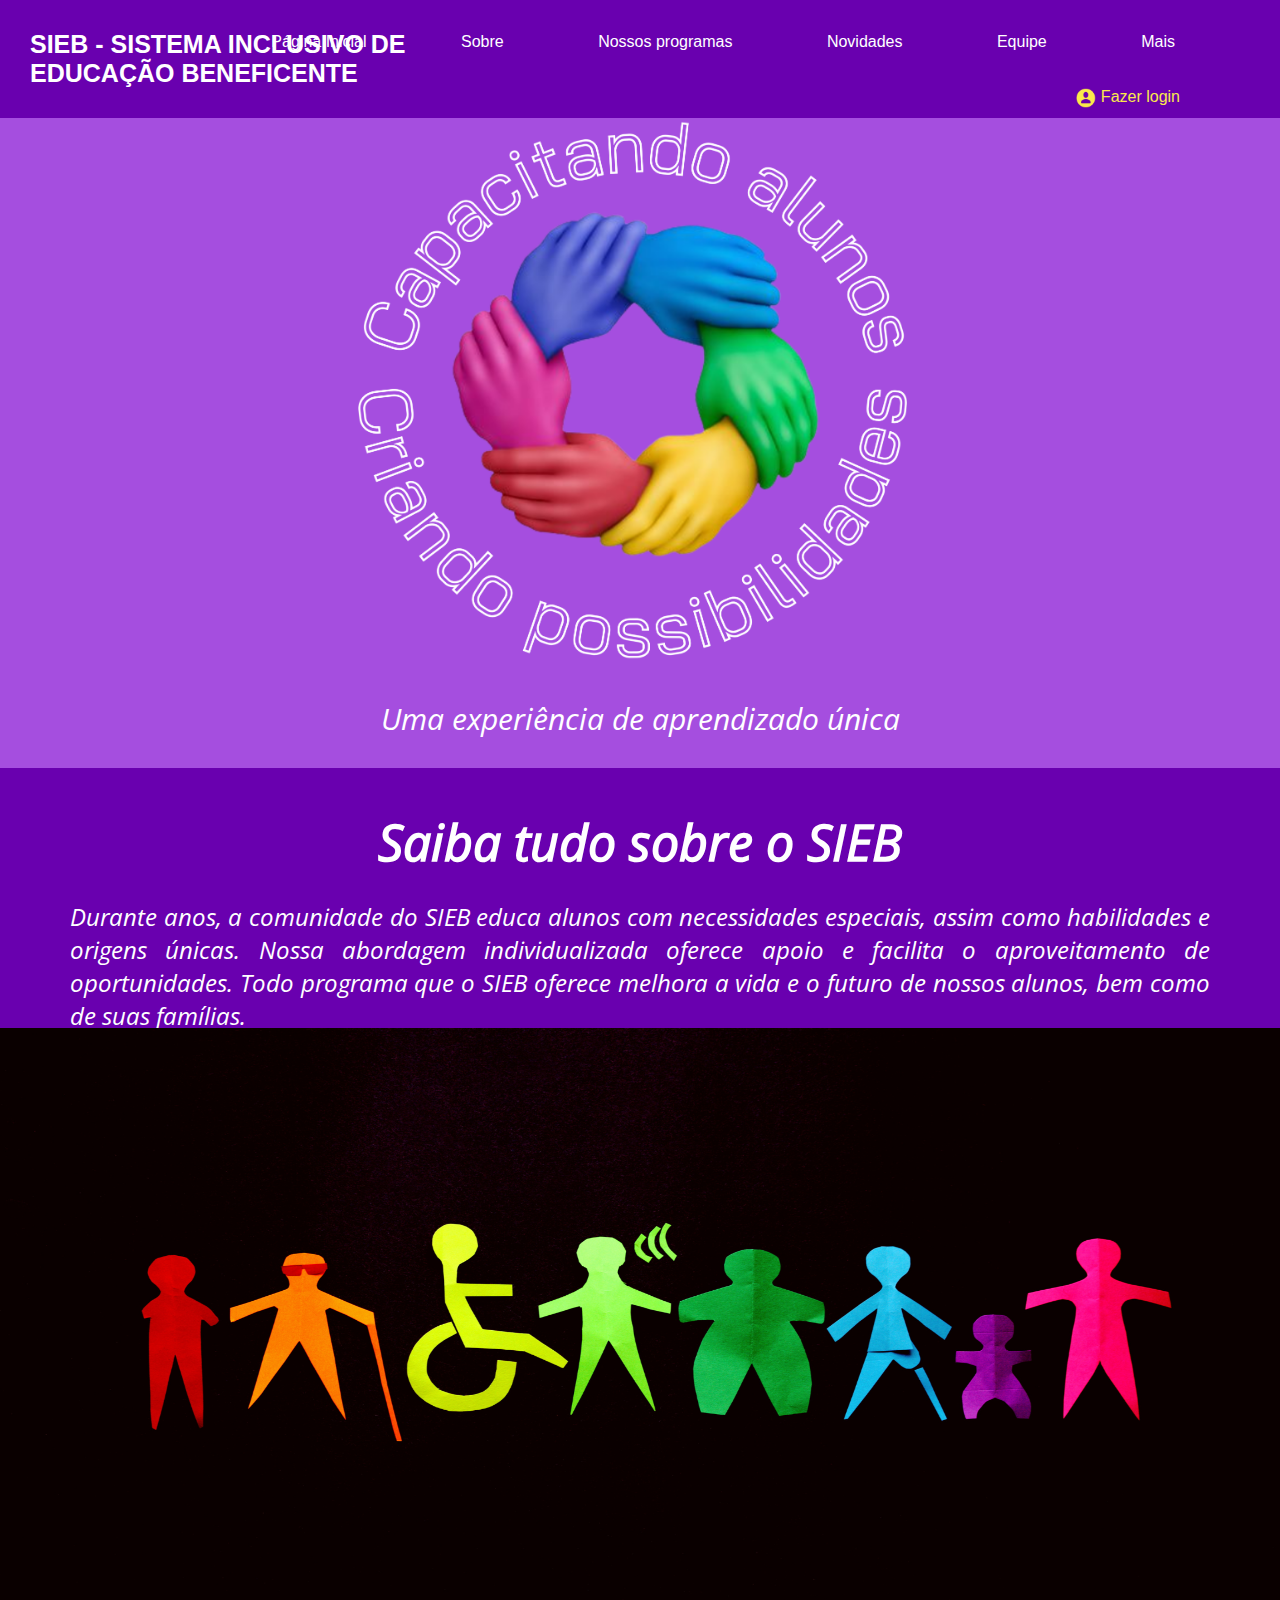
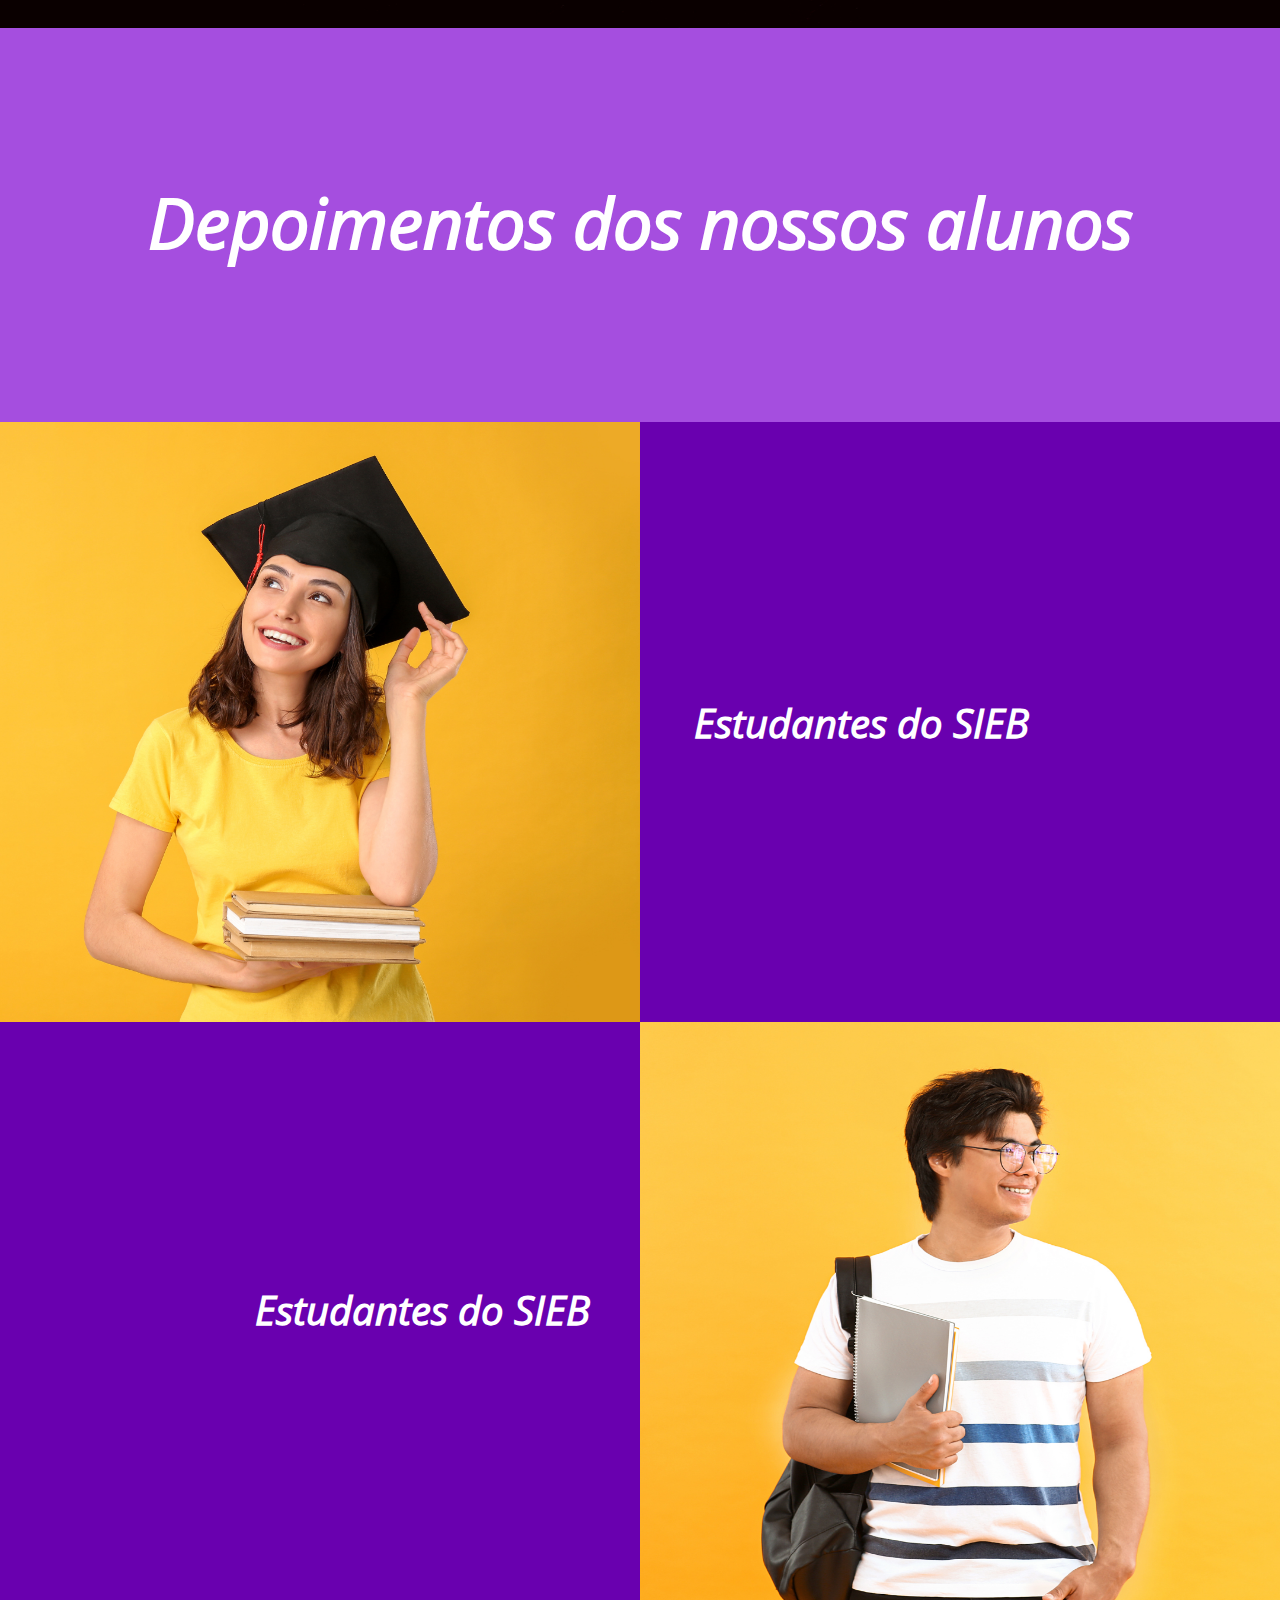
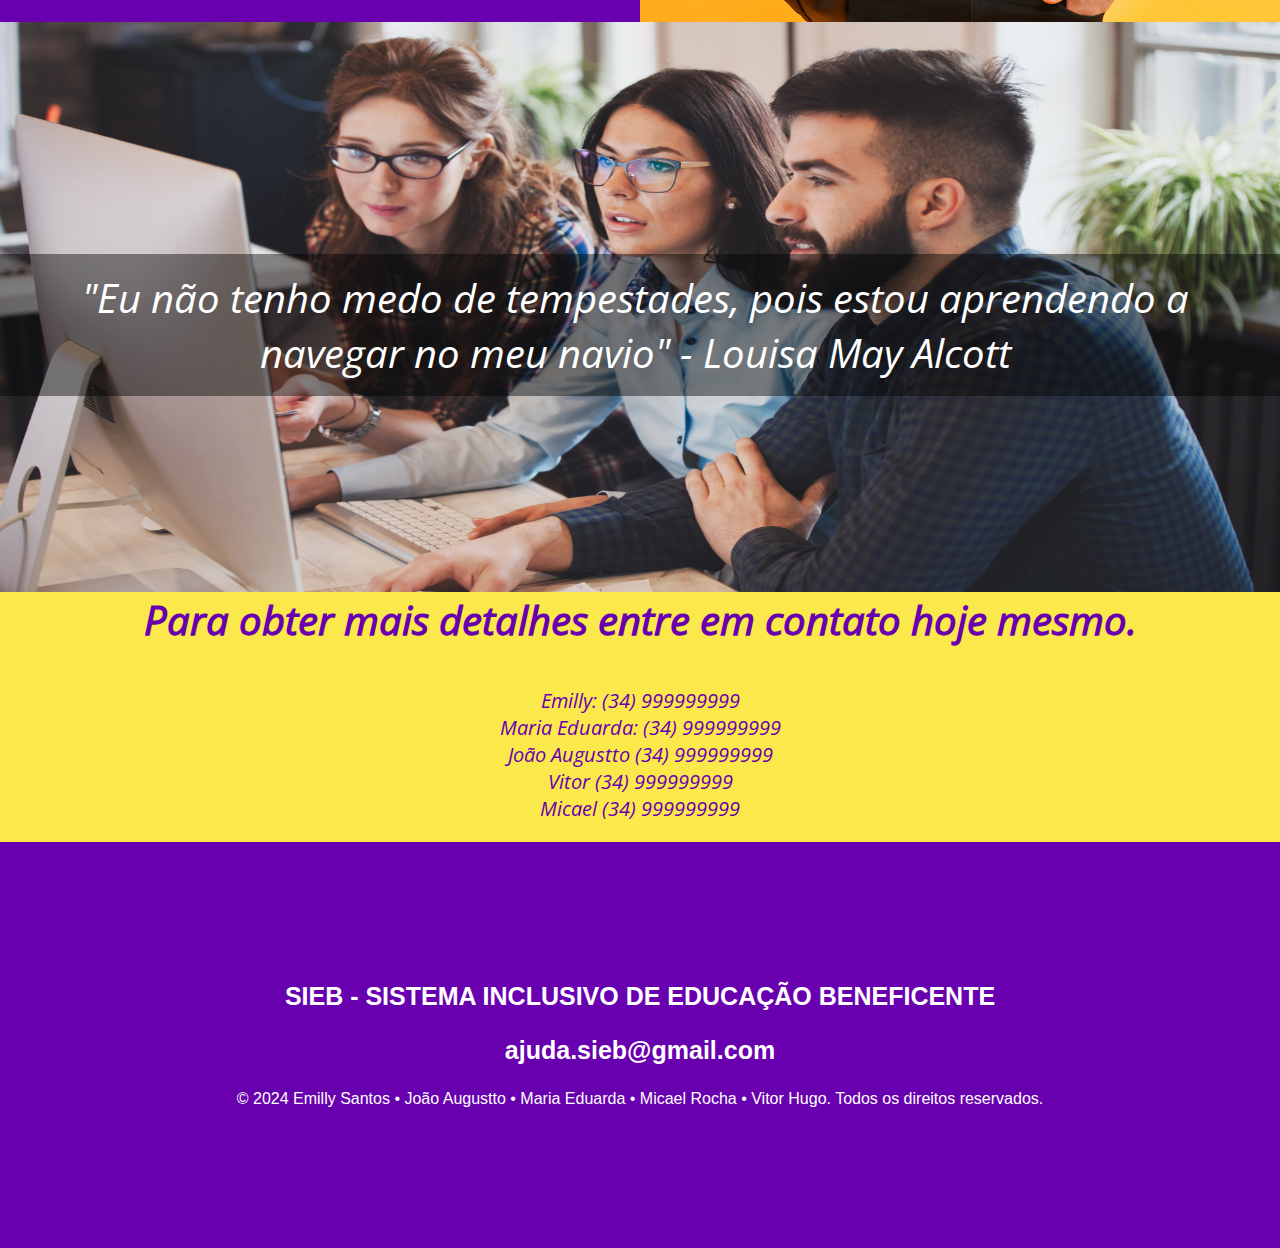
==== index.html @ 13b6a167 "Add files via upload" ====
<!DOCTYPE html>
<html lang="pt-BR">

<head>
    <meta charset="UTF-8">
    <link rel="stylesheet" href="style.css">
    <script defer src="functions.js"></script>
    <title>SIEB</title>
</head>

<body>

    <header>
        <h1>SIEB - SISTEMA INCLUSIVO DE<br>EDUCAÇÃO BENEFICENTE</h1>
        <nav>
            <ul>
                <li><a href="index.html">Página Inicial</a></li>
                <li><a href="sobre.html">Sobre</a></li>
                <li><a href="nossos_programas.html">Nossos programas</a></li>
                <li><a href="novidades.html">Novidades</a></li>
                <li><a href="equipe.html">Equipe</a></li>
                <li class="dropdown">
                    <a href="#" class="dropbtn">Mais</a>
                    <div class="dropdown-content">
                        <a href="#">Fórum</a>
                        <a href="membros.html">Membros</a>
                        <a href="contato.html">Contato</a>
                    </div>
                </li>
            </ul>

            <a href="#" id="login-link">
                <img src="imagens/Usuario.png" alt="Fazer login">
                Fazer login
            </a>
        </nav>
    </header>

    <div id="modal" class="modal" onclick="fecharModal(event)">
        <div class="modal-content">
            <h2 id="titulo_fazer_login">Fazer login</h2>
            <span class="close" onclick="fecharModal(event)">&times;</span> <!-- Botão de fechar -->
            <div id="input_login">
                <input type="text" id="username" placeholder="Usuário">
                <input type="password" id="password" placeholder="Senha">
            </div>
            <button id="botao_entrar" onclick="fazerLogin()">Entrar</button>
        </div>
    </div>


    <div id="faixa_inicial">
        <a><img id="capa_inicial" src="imagens/capacitando.png" alt="Capacitando"></a>
        <p id="capa_texto">Uma experiência de aprendizado única</p>
    </div>

    <div id="faixa_inicial2">
        <h1 id="titulo_inicial">Saiba tudo sobre o SIEB</h1>
        <p id="inicial_texto">Durante anos, a comunidade do SIEB educa alunos com necessidades especiais, assim como
            habilidades e origens únicas. Nossa abordagem individualizada oferece apoio e facilita o aproveitamento de
            oportunidades. Todo programa que o SIEB oferece melhora a vida e o futuro de nossos alunos, bem como de suas
            famílias.</p>
    </div>

    <div id="carousel_inicial">
        <div class="slide_inicial">
            <img src="imagens/carrosel1.png" alt="Imagem 1">
        </div>
        <div class="slide_inicial">
            <img src="imagens/carrosel2.png" alt="Imagem 2">
        </div>
        <div class="slide_inicial">
            <img src="imagens/carrosel3.png" alt="Imagem 3">
        </div>
    </div>

    <div id="faixa_inicial3">
        <p id="depoimentos_inicial">Depoimentos dos nossos alunos</p>
    </div>

    <div class="container2">
        <img id="teste1_inicial" src="imagens/teste1.png" alt="Teste1">
        <p id="subteste1_inicial"> Estudantes do SIEB</p>
        <img id="teste2_inicial" src="imagens/teste2.png" alt="Teste2">
        <p id="subteste2_inicial"> Estudantes do SIEB</p>
    </div>

    <div class="container">
        <img class="image" src="imagens/frase_inicial.png" alt="Louisa May Alcott"> 
        <p class="text"> "Eu não tenho medo de tempestades, pois estou aprendendo a navegar no meu navio" - Louisa May Alcott</p> 
    </div>

    <div id="nossos_contatos_inicial">
        <p id="titulo_contatos_inicial">
            Para obter mais detalhes entre em contato hoje mesmo.
        </p>
        <p id="numeros_inicial"> Emilly: (34) 999999999 <br>
            Maria Eduarda: (34) 999999999 <br>
            João Augustto (34) 999999999 <br>
            Vitor (34) 999999999 <br>
            Micael (34) 999999999 <br>
        </p>
    </div>

    <h1 id="rodape_inicial">SIEB - SISTEMA INCLUSIVO DE EDUCAÇÃO BENEFICENTE<br>
        <p>ajuda.sieb@gmail.com</p>
    </h1>
    <p id="copyright_inicial">&copy; 2024 Emilly Santos &bull; João Augustto &bull; Maria Eduarda &bull; Micael Rocha
        &bull; Vitor Hugo. Todos os direitos reservados.</p>

</body>

</html>
---- style.css ----
/* Geral */

/* Define a fonte 'Open Sans' e seu caminho de arquivo */
@font-face {
    font-family: 'Open Sans';
    src: url('fontes/OpenSans-Italic-VariableFont_wdth,wght.ttf') format('truetype');
    /* Ajuste o formato para 'truetype' e o caminho conforme necessário */
    font-weight: normal;
    font-style: normal;
}

/* Estilo para o pop-up fazer login */
.modal {
    display: none;
    /* Inicialmente invisível */
    position: fixed;
    /* Fixa na tela */
    z-index: 1;
    /* Empilha na frente de outros elementos */
    left: 0;
    top: 0;
    width: 100%;
    /* Cobrindo toda a largura da tela */
    height: 100%;
    /* Cobrindo toda a altura da tela */
    overflow: auto;
    /* Adiciona rolagem se o conteúdo exceder o tamanho da janela */
    background-color: rgba(0, 0, 0, 0.4);
    /* Fundo semitransparente */
}

/* Estilo para o conteúdo do pop-up fazer login */
.modal-content {
    background-color: rgb(105, 0, 175);
    /* Cor de fundo */
    margin: 15% auto;
    /* Margem centralizada verticalmente e 15% do topo */
    height: 200px;
    /* Altura fixa */
    border: 2px solid #FBE94B;
    /* Borda */
    width: 500px;
    /* Largura fixa */
    border-radius: 8px;
    /* Cantos arredondados */
    position: relative;
    /* Posição relativa */
}

/* Estilo para o título dentro do pop-up fazer loign */
#titulo_fazer_login {
    text-align: center;
    /* Alinhamento central */
    font-family: 'Open Sans';
    /* Fonte 'Open Sans' */
    font-size: 30px;
    /* Tamanho da fonte */
    color: #FBE94B;
    /* Cor do texto */
}

/* Estilo para o contêiner dos campos de login */
#input_login {
    display: flex;
    /* Modelo flexível */
    justify-content: center;
    /* Centraliza horizontalmente */
    align-items: center;
    /* Centraliza verticalmente */
}

/* Estilo para os campos de entrada dentro do contêiner de login */
#input_login input {
    margin: 0 10px;
    /* Espaço entre os inputs */
    padding: 10px;
    /* Preenchimento interno */
    width: 200px;
    /* Largura dos inputs */
}

/* Estilo para o botão de login */
#botao_entrar {
    display: block;
    /* Bloco de nível */
    margin: 20px auto 0;
    /* Margem superior e inferior auto para centralizar */
    padding: 10px 20px;
    /* Preenchimento */
    color: rgb(105, 0, 175);
    /* Cor do texto */
    background-color: #FBE94B;
    /* Cor de fundo */
    border: none;
    /* Sem borda */
    border-radius: 5px;
    /* Cantos arredondados */
    cursor: pointer;
    /* Cursor ao passar */
    font-weight: bold;
    /* Peso da fonte */
    font-size: 15px;
    /* Tamanho da fonte */
}

/* Estilo comum para os campos de usuário e senha */
#username,
#password {
    border-radius: 5px;
    /* Cantos arredondados */
}

/* Estilo para o botão de fechar o pop-up fazer login */
.close {
    position: absolute;
    /* Posição absoluta */
    top: 10px;
    /* Distância do topo */
    right: 15px;
    /* Distância da direita */
    color: #fff;
    /* Cor do texto */
    font-size: 30px;
    /* Tamanho da fonte */
    cursor: pointer;
    /* Cursor ao passar */
}

/* Estilo geral para o corpo da página */
body {
    font-family: Arial, Helvetica, sans-serif;
    /* Fontes padrão */
    margin: 0;
    /* Margem zero */
    padding: 0;
    /* Preenchimento zero */
    background-color: rgb(105, 0, 175);
    /* Cor de fundo */
}

/* Estilo para o cabeçalho */
header {
    background-color: rgb(105, 0, 175);
    /* Cor de fundo */
    color: #fff;
    /* Cor do texto */
    padding: 30px;
    /* Preenchimento interno */
    text-align: left;
    /* Alinhamento do texto */
}

/* Estilo para o título de nível 1 */
h1 {
    font-size: 25px;
    /* Tamanho da fonte */
    margin: 0;
    /* Margem zero */
}

/* Estilo para a navegação */
nav ul {
    position: absolute;
    /* Posição absoluta */
    top: 33px;
    /* Distância do topo */
    right: 30px;
    /* Distância da direita */
    text-align: right;
    /* Alinhamento do texto */
    list-style-type: none;
    /* Remove marcadores de lista */
    margin: 0;
    /* Margem zero */
    padding: 0;
    /* Preenchimento zero */
}

/* Estilo para os itens de lista na navegação */
nav ul li {
    display: inline-block;
    /* Exibição em linha */
    margin-right: 60px;
    /* Margem à direita entre os itens */
    
}

nav ul li a {
    padding: 0 15px; /* Mantém o preenchimento ao redor do texto do link */
}


/* Estilo para os links na navegação */
nav a {
    text-decoration: none;
    /* Sem decoração de texto */
    color: #fff;
    /* Cor do texto */
}

/* Estilo para os itens de lista de navegação com dropdown */
nav ul li.dropdown {
    position: relative;
    /* Posição relativa */
    display: inline-block;
    /* Exibição em bloco */
}

/* Estilo para o conteúdo do dropdown */
nav .dropdown-content {
    display: none;
    /* Inicialmente oculto */
    position: absolute;
    /* Posição absoluta */
    background-color: rgb(202, 153, 235);
    /* Cor de fundo */
    box-shadow: 0px 8px 16px 0px rgba(0, 0, 0, 0.2);
    /* Sombra */
    z-index: 1;
    /* Empilhamento */
}

/* Estilo para os links no conteúdo do dropdown */
nav .dropdown-content a {
    color: #FBE94B;
    /* Cor do texto */
    padding: 12px 16px;
    /* Preenchimento */
    display: block;
    /* Exibição em bloco */
    text-decoration: none;
    /* Sem decoração de texto */
    text-align: center;
    /* Alinhamento do texto */
}

/* Estilo para os links no conteúdo do dropdown quando hover */
nav .dropdown-content a:hover {
    background-color: rgb(73, 0, 122);
    /* Cor de fundo ao passar o mouse */
}

/* Exibe o conteúdo do dropdown quando o item de lista é hover */
nav li.dropdown:hover .dropdown-content {
    display: block;
    /* Exibe o conteúdo do dropdown */
}

/* Estilo para o link de login */
#login-link {
    position: absolute;
    /* Posição absoluta */
    right: 100px;
    /* Distância da direita */
    text-decoration: none;
    /* Sem decoração de texto */
    color: #FBE94B;
    /* Cor do texto */
}

/* Estilo para a imagem dentro do link de login */
#login-link img {
    width: 20px;
    /* Largura da imagem */
    height: 20px;
    /* Altura da imagem */
    vertical-align: middle;
    /* Alinhamento vertical */
}

/* Geral */



/* Página Inicial */

#capa_inicial {
    width: 700px;
    height: 700px;
    display: block;
    margin: auto;
    position: relative;
    top: -80px;
}

#capa_texto {
    color: white;
    font-size: 30px;
    font-family: 'Open Sans';
    text-align: center;
    position: relative;
    top: -150px;
}

#faixa_inicial {
    background-color: #A54EDF;
    height: 650px;
    width: 100%;
}

#faixa_inicial2 {
    background-color: #6900AF;
    height: 220px;
    width: 100%;
}

#titulo_inicial {
    color: white;
    text-align: center;
    font-family: 'Open Sans';
    font-size: 50px;
    margin-top: 40px;
}

#inicial_texto {
    color: white;
    font-size: 24px;
    font-family: 'Open Sans';
    text-align: justify;
    margin-left: 70px;
    margin-right: 70px;
}

#carousel_inicial {
    width: 100%;
    overflow: hidden;
    margin-bottom: -10px;
}

.slide_inicial {
    display: none;
}

.slide_inicial img {
    width: 100%;
    height: 600px;
}

#faixa_inicial3 {
    background-color: #A54EDF;
    height: 400px;
    /* Ajuste conforme necessário */
    width: 100%;
    display: flex;
    justify-content: center;
    align-items: center;
}

#depoimentos_inicial {
    font-family: 'Open Sans';
    font-size: 70px;
    color: white;
    font-weight: bold;
}

#teste1_inicial {
    width: 50%;
    height: 600px;
    /* Alterado para 'auto' para manter a proporção da imagem */
    display: inline-block;
    /* Adicionado para permitir que os elementos fiquem lado a lado */
    vertical-align: middle;
    /* Adicionado para alinhar verticalmente com o texto */
}

#teste2_inicial {
    width: 50%;
    height: 600px;
    /* Alterado para 'auto' para manter a proporção da imagem */
    float: right;
}

.container2{
    height: 1100px;
}

#subteste1_inicial {
    font-family: 'Open Sans';
    font-size: 40px;
    font-weight: bold;
    color: white;
    display: inline-block;
    /* Adicionado para permitir que os elementos fiquem lado a lado */
    vertical-align: middle;
    /* Adicionado para alinhar verticalmente com a imagem */
    margin-left: 50px;
}

#subteste2_inicial {
    font-family: 'Open Sans';
    font-size: 40px;
    font-weight: bold;
    color: white;
    text-align: right;
    position: relative;
    bottom: -220px;
    right: 50px;
}



  
.container {
    position: relative;
  }
  
.image {
    position: relative;
    width: 140%;
    height: 600px;
    margin-left: -50px;
  }
  
.text {
    position: absolute;
    z-index: 1;
    top: 32%;
    color: white;
    font-family: 'Open Sans';
    font-size: 40px;
    margin-left: -30px;
    
    background-color: rgba(0, 0, 0, 0.432);
    padding: 1rem;
  }

#nossos_contatos_inicial {
    height: 250px;
    width: 100%;
    background-color: #FBE94B;
    position: relative;
    top: -70px
}

#titulo_contatos_inicial {
    font-family: 'Open Sans';
    font-weight: bold;
    font-size: 40px;
    text-align: center;
    color: #6900AF;
}

#numeros_inicial {
    font-family: 'Open Sans';
    font-size: 20px;
    text-align: center;
    color: #6900AF;
}

#rodape_inicial {
    margin-top: 120px;
    font-size: 25px;
    text-align: center;
    color: white;
    position: relative;
    bottom: 0px;
    top: -50px;
}

#copyright_inicial {
    color: white;
    text-align: center;
    position: relative;
    bottom: 0px;
    margin-bottom: 90px;
    top: -50px;
}


/* Página Inicial */


/* Pagina sobre */

#body_sobre {
    margin: 0;
    padding: 0;
    background-color: rgb(105, 0, 175);
    margin-bottom: 70px;
}

#sobre_senac {
    text-align: justify;
    font-family: 'Open Sans';
    margin: auto;
    margin-top: 50px;
    max-width: 950px;
    font-size: 25px;
    color: white;
}

#sobre_senac_titulo {
    text-align: center;
    font-family: 'Open Sans';
    font-size: 40px;
    color: white;
}

#sobre_senac img {
    width: 300px;
    height: 200px;
    display: block;
    margin: auto;
}

#faixa_sobre {
    width: 100%;
    height: 300px;
    /* Ajuste a altura conforme necessário */
    background-color: white;
    /* Cor de fundo da faixa */
    display: flex;
    justify-content: center;
    align-items: center;
}

#rodape_sobre {
    margin-top: 120px;
    font-size: 25px;
    text-align: center;
    color: white;
    position: relative;
    bottom: 0px;
}

#copyright_sobre {
    color: white;
    text-align: center;
    position: relative;
    bottom: 0px;
}

/* Pagina sobre */

/* Página contato */

#body_contato {
    margin-bottom: 70px;
}

#titulo_contato {
    color: white;
    font-family: 'Open Sans';
    font-size: 90px;
    text-align: center;
    margin-top: 80px;
}

#subtitulo_contato {
    color: #FBE94B;
    font-family: 'Open Sans';
    font-size: 45px;
    text-align: center;
    margin-top: -5px;
}

#img_contato {
    width: 60px;
    height: 60px;
    vertical-align: middle;
}

#txt_contato {
    text-align: justify;
    font-family: 'Open Sans';
    font-size: 30px;
    color: white;
    vertical-align: middle;
    margin-left: 90px;
    margin-right: 90px;
    margin-bottom: 80px;
}

#txt_icon_contato {
    text-align: left;
    font-family: 'Open Sans';
    font-size: 25px;
    color: white;
    vertical-align: middle;
    position: relative;
    margin-left: 38%;
}

#rodape_contato {
    margin-top: 120px;
    font-size: 25px;
    text-align: center;
    color: white;
    position: relative;
    bottom: 0px;
}

#copyright_contato {
    color: white;
    text-align: center;
    position: relative;
    bottom: 0px;
}



/* Página contato */

/* Página Novidades */

#foto_sieb img {
    width: 50%;
    height: 800px;
    margin-right: 50%;
}

#novidades_sieb_titulo {
    text-align: center;
    font-family: 'Open Sans';
    font-size: 40px;
    margin: 0 auto;
    max-width: 500px;
    font-weight: bold;
    color: white;
}

#novidades_sieb_subtitulo {
    text-align: center;
    font-family: 'Open Sans';
    font-size: 35px;
    margin: 0 auto;
    max-width: 300px;
    color: white;
}

#novidades_sieb_subtitulo2 {
    margin-right: 180px;
    font-family: 'Open Sans';
    font-size: 25px;
    font-weight: bold;
    position: absolute;
    right: 100px;
    top: 200px;

}

#novidades_sieb {
    font-family: 'Open Sans';
    font-size: 20px;
    text-align: justify;
    position: absolute;
    max-width: 800px;
    right: 100px;
    top: 300px
}

#foto2_sieb img {
    width: 50%;
    height: 800px;
    margin-left: 50%;
    margin-top: -3px;
}

#novidades_sieb_subtitulo3 {
    margin-left: 150px;
    font-family: 'Open Sans';
    font-size: 25px;
    font-weight: bold;
    position: absolute;
    left: 150px;
    bottom: 1350px;
}

#texto2_sieb {
    font-family: 'Open Sans';
    font-size: 20px;
    text-align: justify;
    position: absolute;
    max-width: 800px;
    left: 100px;
    bottom: 1000px;
}

#foto3_sieb img {
    width: 50%;
    height: 800px;
    margin-right: 50%;
    margin-top: -4px;
}

#novidades_sieb_subtitulo4 {
    margin-right: 150px;
    font-family: 'Open Sans';
    font-size: 25px;
    font-weight: bold;
    position: absolute;
    right: 250px;
    bottom: 500px;
}

#texto3_sieb {
    font-family: 'Open Sans';
    font-size: 20px;
    text-align: justify;
    position: absolute;
    max-width: 800px;
    right: 100px;
    bottom: 200px;
}

#rodape_novidades {
    font-size: 25px;
    text-align: center;
    color: white;
    position: relative;
    bottom: 150px;
}

#copyright_novidades {
    color: white;
    text-align: center;
    position: relative;
    bottom: 90px;
}

/* Fim da Página Novidades */

/* Pagina membros */

#membros_titulo {
    text-align: center;
    font-family: 'Open Sans';
    font-size: 40px;
    margin: 0 auto;
    max-width: 800px;
    font-weight: bold;
    color: white;
}

#membros_subtitulo {
    text-align: center;
    font-family: 'Open Sans';
    margin: 0 auto;
    max-width: 800px;
    font-size: 25px;
    font-weight: bold;
    margin-top: 20px;
    color: white;
}

#faixa_membros {
    background-color: rgb(165, 78, 223);
    position: relative;
    top: 40px;
    height: 800px;
    width: 100%;
    margin-top: 40px;
    margin-bottom: 300px;
}

#membros_subtitulo2 {
    font-family: 'Open Sans';
    font-size: 30px;
    position: relative;
    text-align: center;
    top: 80px;
    color: white;
}

#cadastro1_btn {
    display: block;
    background-color: #FBE94B;
    color: rgb(105, 0, 175);
    padding: 30px 40px;
    font-size: 30px;
    font-weight: bold;
    border: none;
    border-radius: 5px;
    cursor: pointer;
    margin: 0 auto;
    text-align: center;
    position: relative;
    top: 130px;
}

#membros_subtitulo3 {
    font-family: 'Open Sans';
    font-size: 30px;
    position: relative;
    text-align: center;
    top: 200px;
    color: white;
}

#cadastro2_btn {
    display: block;
    background-color: #FBE94B;
    color: rgb(105, 0, 175);
    padding: 30px 40px;
    font-size: 30px;
    font-weight: bold;
    border: none;
    border-radius: 5px;
    cursor: pointer;
    margin: 0 auto;
    text-align: center;
    position: relative;
    top: 250px;
}

.popup {
    display: none;
    position: fixed;
    top: 0;
    left: 0;
    width: 100%;
    height: 100%;
    background: rgba(0, 0, 0, 0.7);
}

.popup-content {
    position: absolute;
    top: 50%;
    left: 50%;
    transform: translate(-50%, -50%);
    background: rgb(105, 0, 175);
    padding: 20px;
    text-align: center;
    color: white;
    font-family: 'Open Sans';
    border-radius: 5px;
}

.close {
    position: absolute;
    top: 10px;
    right: 10px;
    font-size: 20px;
    cursor: pointer;
}

label {
    display: block;
    margin-bottom: 10px;
}

input {
    display: block;
    width: 100%;
    box-sizing: border-box;
    margin-bottom: 20px;
}

button[type="submit"] {
    background-color: rgb(165, 78, 223);
    color: #FBE94B;
    padding: 10px 20px;
    font-size: 16px;
    font-weight: bold;
    border: none;
    border-radius: 5px;
    cursor: pointer;
    transition: background-color 0.3s;
}

button[type="submit"]:hover {
    background-color: rgb(105, 0, 175);
}

#rodape_membros {
    font-size: 25px;
    text-align: center;
    color: white;
    position: relative;
    bottom: 150px;
}

#copyright_membros {
    color: white;
    text-align: center;
    position: relative;
    bottom: 90px;
}

/* Fim da Página Membros */

/*NOSSOS SERVIÇOS*/



#nossos_serviços_titulo {
    text-align: center;
    font-family: 'Open Sans';
    font-size: 70px;
    margin-top: 100px;
    color: #fff;

}

#senac img {
    width: 350px;
    height: 250px;
    display: block;
    margin: 0 auto;

}

#div_da_imagem {
    text-align: center;
    margin-top: 80px;
    margin-bottom: 160px;
    background-color: #fff;
    width: 100%;
    /* Ajuste a largura conforme necessário */
    height: 280px;
    /* Ajuste a altura conforme necessário */
    padding-top: 20px;
    /* Ajuste o valor conforme necessário */
    padding-bottom: 10px;
    /* Ajuste o valor conforme você julgar necessário */
}

#nossos_serviços_paragrafo {
    text-align: center;
    font-family: 'Open Sans';
    font-size: 35px;
    margin-top: 50px;
    color: #fff;
    margin-left: 45px;
    margin-right: 45px;
}



#servico1,
#servico2,
#servico3,
#servico4 {
    float: left;
    width: 48%;
    margin-bottom: 40px;
    box-sizing: border-box;
    text-align: center;
    margin-top: 150px;
    color: #fff;
}

#servico5 {

    width: 48%;
    box-sizing: border-box;
    margin: 0 auto;
    /* Isso centraliza os elementos horizontalmente */
    margin-top: 200px;
    margin-bottom: 350px;
    text-align: center;
    float: none;
    color: #fff;
}



#planejamento img {
    width: 400px;
    height: 300px;
    display: block;
    margin: 0 auto;
    border: 5px solid rgb(243, 239, 14);
    border-radius: 10px;

}

#acesso img {
    width: 400px;
    height: 300px;
    display: block;
    margin: 0 auto;
    border: 5px solid rgb(243, 239, 14);
    border-radius: 10px;

}

#personalização img {
    width: 400px;
    height: 300px;
    display: block;
    margin: 0 auto;
    border: 5px solid rgb(243, 239, 14);
    border-radius: 10px;
}

#recursos img {
    width: 400px;
    height: 300px;
    display: block;
    margin: 0 auto;
    border: 5px solid rgb(243, 239, 14);
    border-radius: 10px;
}

#acompanhamento img {
    display: block;
    margin: 0 auto;
    /* Isso centraliza a imagem horizontalmente */
    width: 400px;
    height: 300px;
    border: 5px solid rgb(243, 239, 14);
    border-radius: 10px;
    margin-top: 1300px;
    margin-bottom: 40px;

}

#rodape_nossos {
    font-size: 25px;
    text-align: center;
    color: white;
    position: relative;
    bottom: 150px;
}

#copyright_nossos {
    color: white;
    text-align: center;
    position: relative;
    bottom: 90px;
}

/*popup de serviços */

#popup {
    display: none;
    position: fixed;
    top: 50%;
    left: 50%;
    transform: translate(-50%, -50%);
    padding: 20px;
    background-color: #fff;
    border: 2px solid #333;
    border-radius: 8px;
    z-index: 1000;
    box-shadow: 0 0 10px rgba(0, 0, 0, 0.3);
}

#overlay {
    display: none;
    position: fixed;
    top: 0;
    left: 0;
    width: 100%;
    height: 100%;
    background-color: rgba(0, 0, 0, 0.5);
    z-index: 999;
}

/*NOSSOS SERVIÇOS*/

/* Página de Equipe */

#faixa {
    background-color: white;
    position: relative;
    top: -100px;
    height: 550px;
    width: 100%;
    margin-top: 40px;
    margin-bottom: 100px;
}

.container {
    text-align: center;
    display: flex;
    justify-content: center;
    margin-top: 100px;
    margin-left: 20px;
}

.image-container {
    display: inline-block;
    text-align: center;
    margin-top: 100px;
}

.image-container img {
    height: auto;
}

.image-container p {
    margin: 10px;
    text-align: center;
    margin-right: 2%;
    font-family: 'open sans';
    font-size: 20px;
}

.foto_equipe img {
    border-radius: 50%;
    width: 250px;
    height: 250px;
    margin-right: 15px;
    font-weight: bold;
}

#equipe {
    font-size: 50px;
    text-align: center;
    margin-top: 50px;
    font-family: 'Open Sans';
    color: white;
    position: relative;
    bottom: 30px;
}

#linha_equipe {
    font-size: 25px;
    color: #fff;
    text-align: center;
    position: relative;
    bottom: 2px;
}

#copyright_equipe {
    color: #fff;
    text-align: center;
    position: relative;
    bottom: 1px;
}

.rodape-equipe {
    background-color: rgb(105, 0, 175);
    bottom: 0;
    position: relative;
    width: 100%;
    text-align: center;
    padding: 30px 0;
    margin-bottom: 70px;
    margin-top: -80px;
}

#texto_equipe {
    color: #6900AF;
    font-family: 'Open Sans';
    font-size: 18px;
}

/* Fim da Página de Equipe */
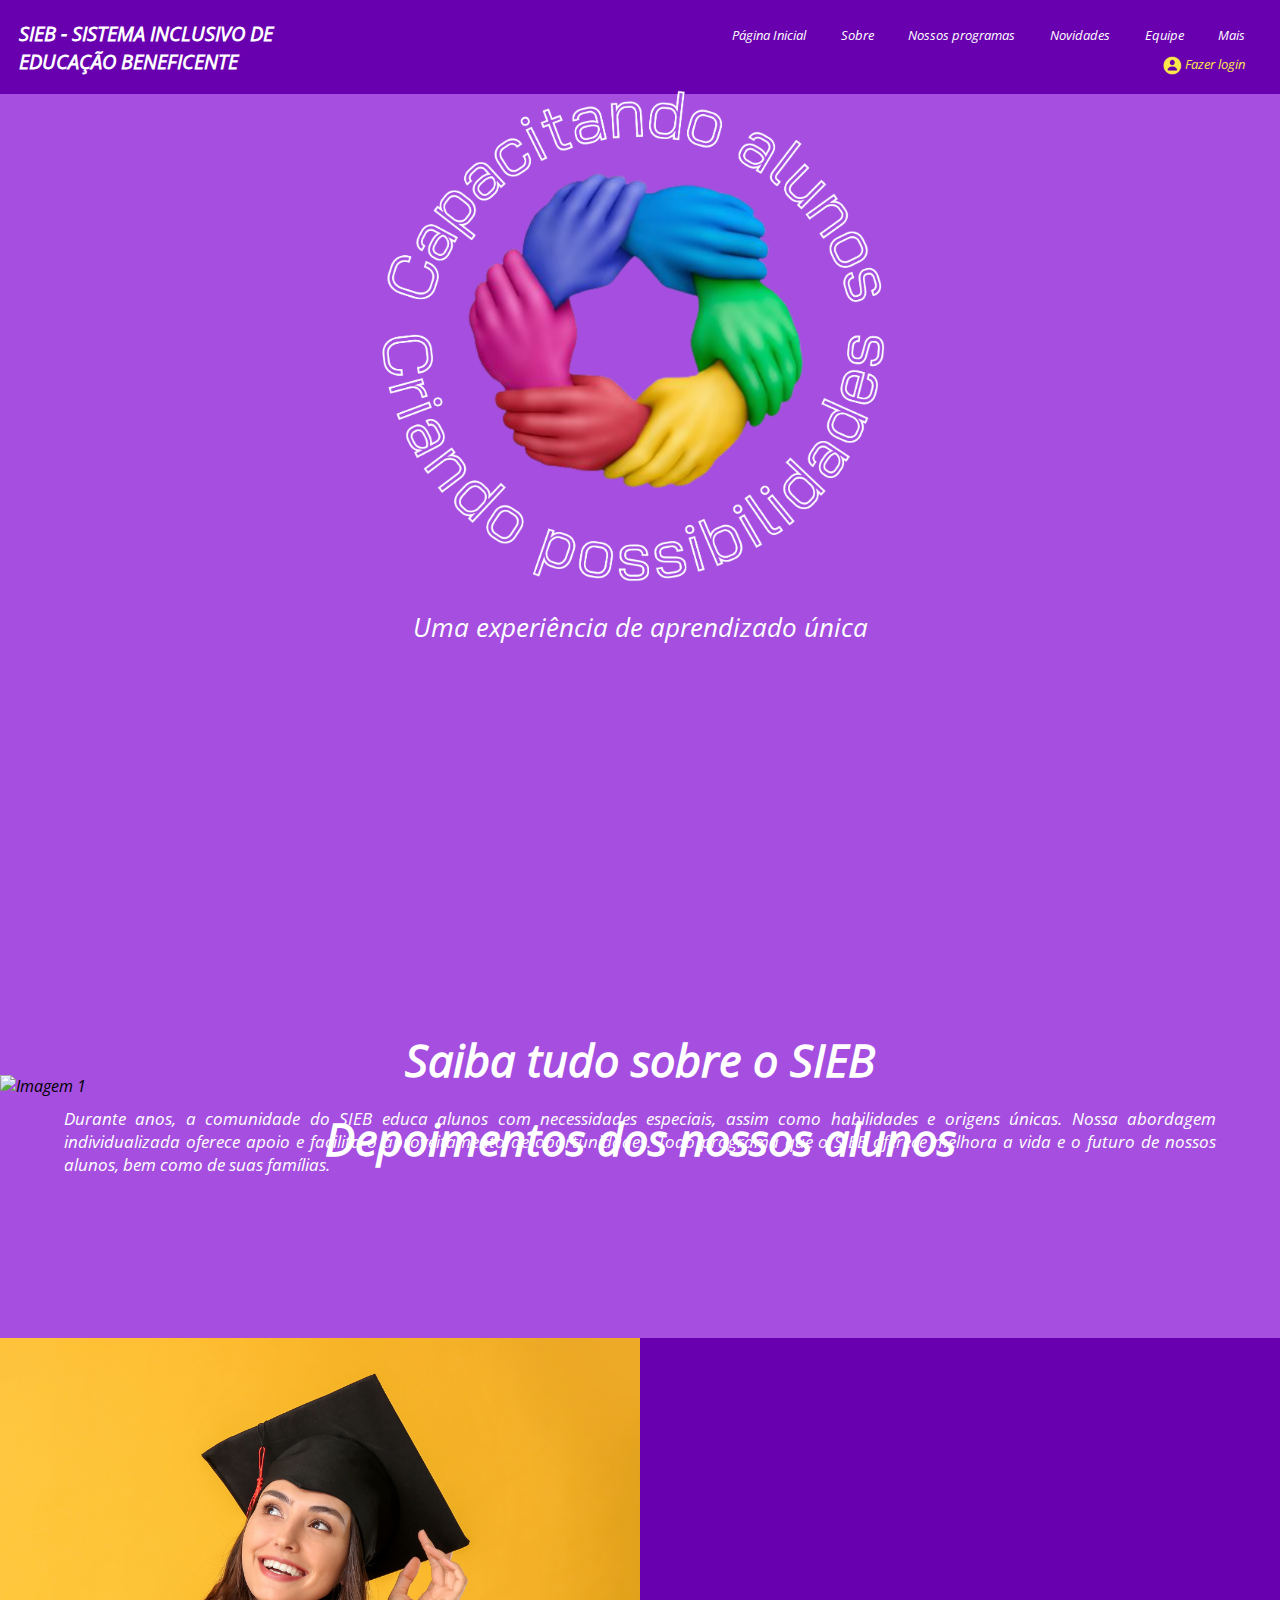
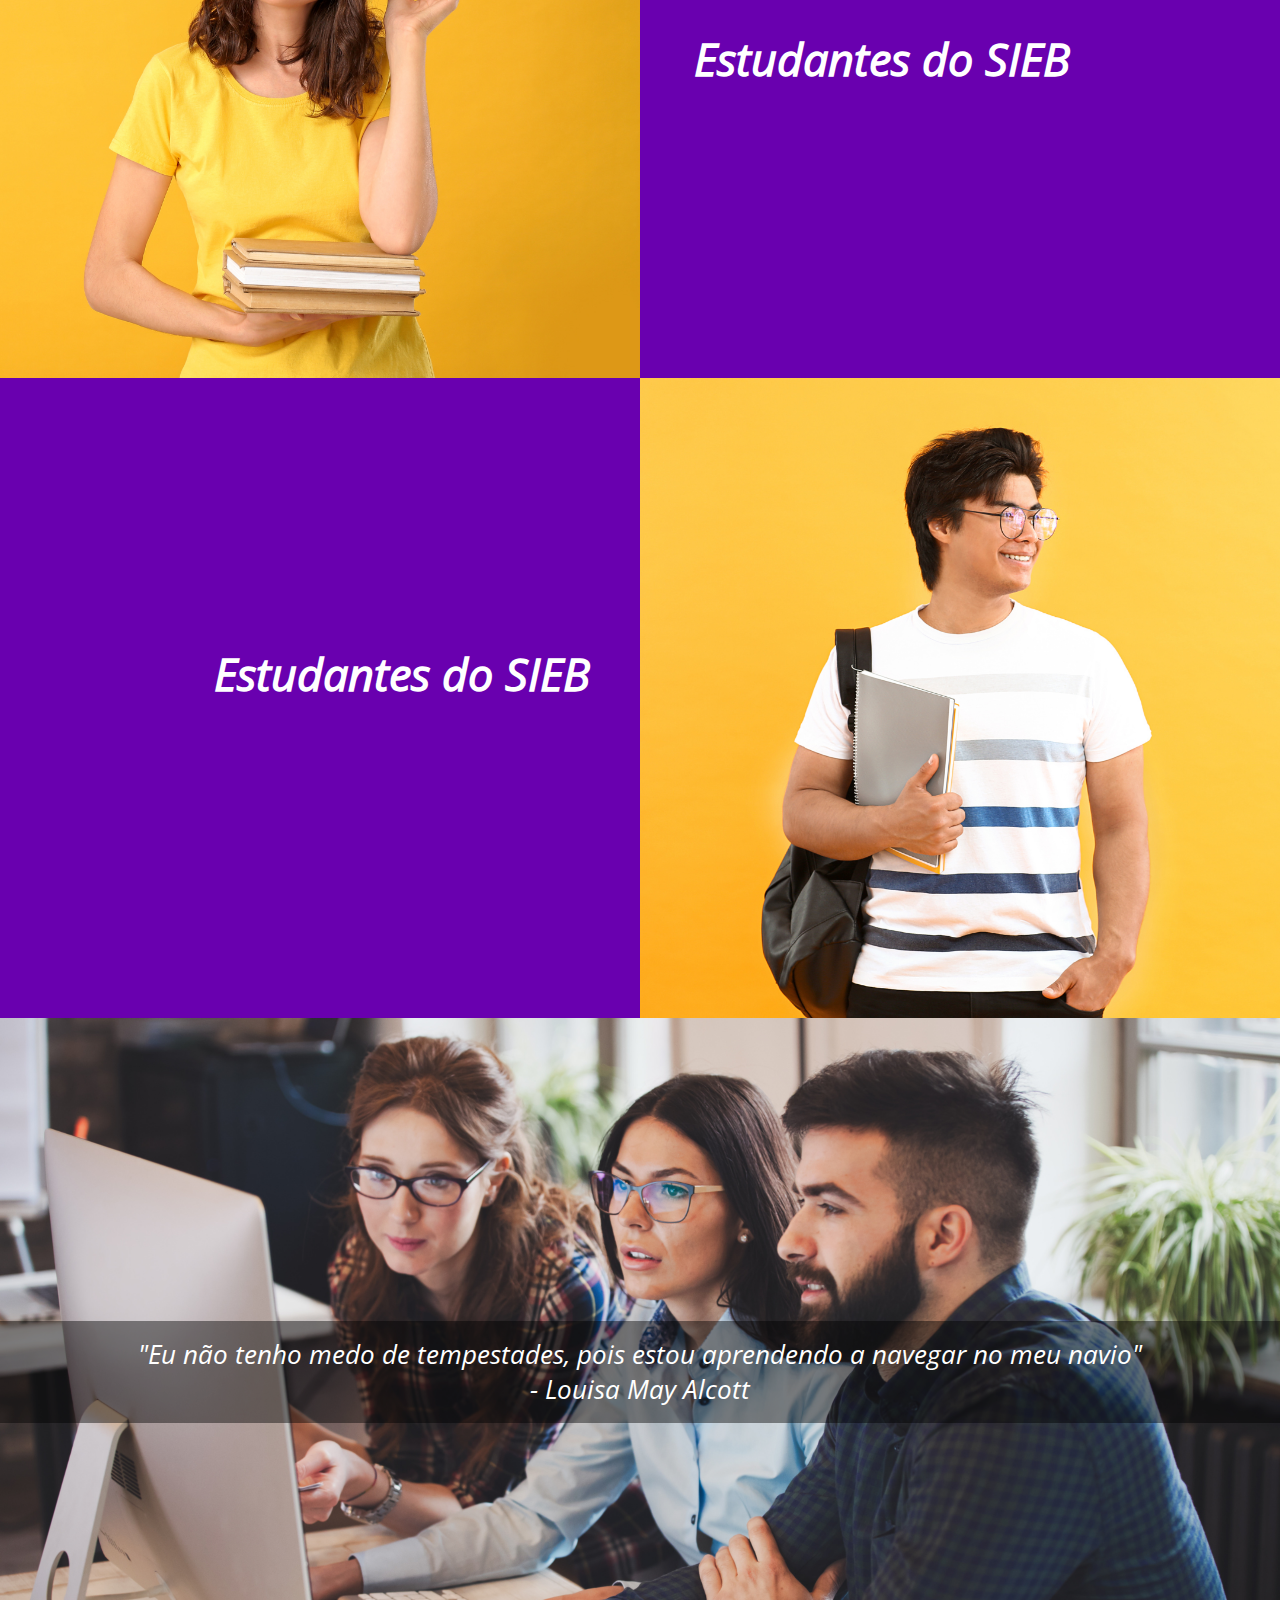
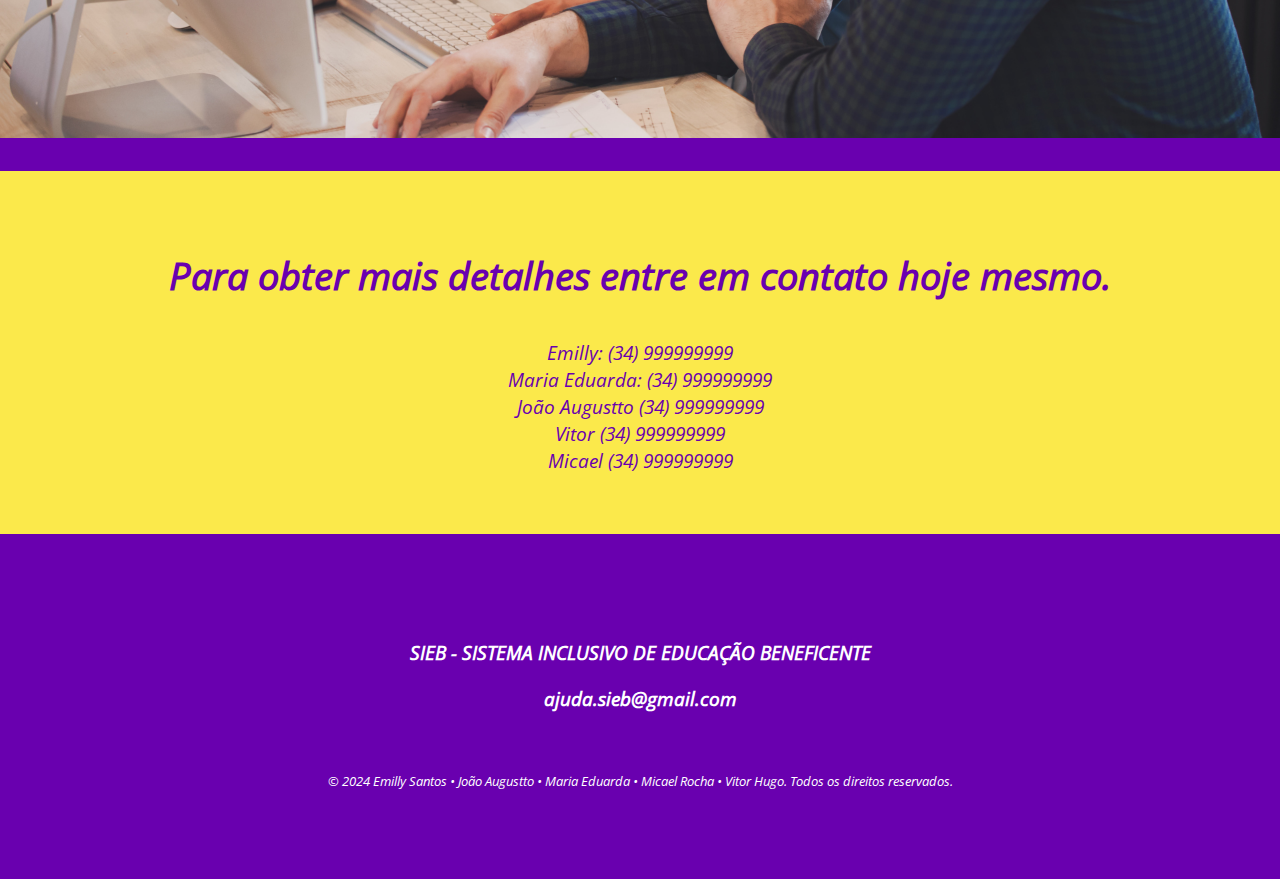
==== commit 4c1cedbf: "Add files via upload" ====
--- a/index.html
+++ b/index.html
@@ -5,6 +5,7 @@
     <meta charset="UTF-8">
     <link rel="stylesheet" href="style.css">
     <script defer src="functions.js"></script>
+    <meta name="viewport" content="width=device-width, initial-scale=1">
     <title>SIEB</title>
 </head>
 
@@ -39,7 +40,7 @@
     <div id="modal" class="modal" onclick="fecharModal(event)">
         <div class="modal-content">
             <h2 id="titulo_fazer_login">Fazer login</h2>
-            <span class="close" onclick="fecharModal(event)">&times;</span> <!-- Botão de fechar -->
+            <span id="close_login" class="close" onclick="fecharModal(event)">&times;</span> <!-- Botão de fechar -->
             <div id="input_login">
                 <input type="text" id="username" placeholder="Usuário">
                 <input type="password" id="password" placeholder="Senha">
@@ -64,13 +65,13 @@
 
     <div id="carousel_inicial">
         <div class="slide_inicial">
-            <img src="imagens/carrosel1.png" alt="Imagem 1">
+            <img src="imagens/carrossel1.png" alt="Imagem 1">
         </div>
         <div class="slide_inicial">
-            <img src="imagens/carrosel2.png" alt="Imagem 2">
+            <img src="imagens/carrossel2.png" alt="Imagem 2">
         </div>
         <div class="slide_inicial">
-            <img src="imagens/carrosel3.png" alt="Imagem 3">
+            <img src="imagens/carrossel3.png" alt="Imagem 3">
         </div>
     </div>
 
@@ -85,9 +86,9 @@
         <p id="subteste2_inicial"> Estudantes do SIEB</p>
     </div>
 
-    <div class="container">
-        <img class="image" src="imagens/frase_inicial.png" alt="Louisa May Alcott"> 
-        <p class="text"> "Eu não tenho medo de tempestades, pois estou aprendendo a navegar no meu navio" - Louisa May Alcott</p> 
+    <div>
+        <img id="imagem_frase_inicial" src="imagens/frase_inicial.png" alt="Louisa May Alcott"> 
+        <p id="texto_frase_inicial"> "Eu não tenho medo de tempestades, pois estou aprendendo a navegar no meu navio"<br> - Louisa May Alcott</p> 
     </div>
 
     <div id="nossos_contatos_inicial">
--- a/style.css
+++ b/style.css
@@ -35,13 +35,13 @@
     /* Cor de fundo */
     margin: 15% auto;
     /* Margem centralizada verticalmente e 15% do topo */
-    height: 200px;
+    height: 15vw;
     /* Altura fixa */
-    border: 2px solid #FBE94B;
+    border: 0.02vw solid #FBE94B;
     /* Borda */
-    width: 500px;
+    width: 25vw;
     /* Largura fixa */
-    border-radius: 8px;
+    border-radius: 0.4vw;
     /* Cantos arredondados */
     position: relative;
     /* Posição relativa */
@@ -53,7 +53,7 @@
     /* Alinhamento central */
     font-family: 'Open Sans';
     /* Fonte 'Open Sans' */
-    font-size: 30px;
+    font-size: 2.2vw;
     /* Tamanho da fonte */
     color: #FBE94B;
     /* Cor do texto */
@@ -71,11 +71,11 @@
 
 /* Estilo para os campos de entrada dentro do contêiner de login */
 #input_login input {
-    margin: 0 10px;
+    margin: 0vw 0.5vw;
     /* Espaço entre os inputs */
-    padding: 10px;
+    padding: 0.7vw;
     /* Preenchimento interno */
-    width: 200px;
+    width: 9.5vw;
     /* Largura dos inputs */
 }
 
@@ -83,9 +83,9 @@
 #botao_entrar {
     display: block;
     /* Bloco de nível */
-    margin: 20px auto 0;
+    margin: 1.5vw auto 0;
     /* Margem superior e inferior auto para centralizar */
-    padding: 10px 20px;
+    padding: 0.5vw 1vw;
     /* Preenchimento */
     color: rgb(105, 0, 175);
     /* Cor do texto */
@@ -93,13 +93,13 @@
     /* Cor de fundo */
     border: none;
     /* Sem borda */
-    border-radius: 5px;
+    border-radius: 0.3vw;
     /* Cantos arredondados */
     cursor: pointer;
     /* Cursor ao passar */
     font-weight: bold;
     /* Peso da fonte */
-    font-size: 15px;
+    font-size: 1vw;
     /* Tamanho da fonte */
 }
 
@@ -108,28 +108,33 @@
 #password {
     border-radius: 5px;
     /* Cantos arredondados */
+    border-style: none;
+
 }
 
 /* Estilo para o botão de fechar o pop-up fazer login */
 .close {
+    color: #fff;
+    /* Cor do texto */
+    cursor: pointer;
+    /* Cursor ao passar */
+}
+
+#close_login {
+    
     position: absolute;
     /* Posição absoluta */
-    top: 10px;
+    top: 0vw;
     /* Distância do topo */
-    right: 15px;
+    right: 0.4vw;
     /* Distância da direita */
-    color: #fff;
-    /* Cor do texto */
-    font-size: 30px;
+    font-size: 1.7vw;
     /* Tamanho da fonte */
-    cursor: pointer;
-    /* Cursor ao passar */
 }
 
 /* Estilo geral para o corpo da página */
 body {
-    font-family: Arial, Helvetica, sans-serif;
-    /* Fontes padrão */
+    font-family: 'Open Sans';
     margin: 0;
     /* Margem zero */
     padding: 0;
@@ -144,7 +149,7 @@
     /* Cor de fundo */
     color: #fff;
     /* Cor do texto */
-    padding: 30px;
+    padding: 1.5vw;
     /* Preenchimento interno */
     text-align: left;
     /* Alinhamento do texto */
@@ -152,7 +157,7 @@
 
 /* Estilo para o título de nível 1 */
 h1 {
-    font-size: 25px;
+    font-size: 1.6vw;
     /* Tamanho da fonte */
     margin: 0;
     /* Margem zero */
@@ -162,9 +167,9 @@
 nav ul {
     position: absolute;
     /* Posição absoluta */
-    top: 33px;
+    top: 1.8vw;
     /* Distância do topo */
-    right: 30px;
+    right: 1vw;
     /* Distância da direita */
     text-align: right;
     /* Alinhamento do texto */
@@ -180,13 +185,14 @@
 nav ul li {
     display: inline-block;
     /* Exibição em linha */
-    margin-right: 60px;
-    /* Margem à direita entre os itens */
-    
+
 }
 
 nav ul li a {
-    padding: 0 15px; /* Mantém o preenchimento ao redor do texto do link */
+    padding: 0 0.7vw;
+    /* Mantém o preenchimento ao redor do texto do link */
+    margin-right: 1vw;
+    font-size: 1vw;
 }
 
 
@@ -214,17 +220,18 @@
     /* Posição absoluta */
     background-color: rgb(202, 153, 235);
     /* Cor de fundo */
-    box-shadow: 0px 8px 16px 0px rgba(0, 0, 0, 0.2);
+    box-shadow: 0vw 0.4vw 0.6vw 0vw rgba(0, 0, 0, 0.2);
     /* Sombra */
     z-index: 1;
     /* Empilhamento */
+    right: -1vw;
 }
 
 /* Estilo para os links no conteúdo do dropdown */
 nav .dropdown-content a {
     color: #FBE94B;
     /* Cor do texto */
-    padding: 12px 16px;
+    padding: 0.5vw 1vw;
     /* Preenchimento */
     display: block;
     /* Exibição em bloco */
@@ -250,33 +257,247 @@
 #login-link {
     position: absolute;
     /* Posição absoluta */
-    right: 100px;
+    right: 2.7vw;
     /* Distância da direita */
     text-decoration: none;
     /* Sem decoração de texto */
     color: #FBE94B;
     /* Cor do texto */
+    top: 4.3vw;
+    font-size: 1vw;
 }
 
 /* Estilo para a imagem dentro do link de login */
 #login-link img {
-    width: 20px;
+    width: 1.5vw;
     /* Largura da imagem */
-    height: 20px;
+    height: 1.5vw;
     /* Altura da imagem */
     vertical-align: middle;
     /* Alinhamento vertical */
 }
 
+@media screen and (max-width: 768px) {
+
+
+
+    /* Estilo para o conteúdo do pop-up fazer login */
+    .modal-content {
+        margin: 15% auto;
+        /* Margem centralizada verticalmente e 15% do topo */
+        height: 25vw;
+        /* Altura fixa */
+        width: 40vw;
+        /* Largura fixa */
+        border-radius: 0.4vw;
+        /* Cantos arredondados */
+    }
+
+    /* Estilo para o título dentro do pop-up fazer loign */
+    #titulo_fazer_login {
+        font-size: 3.5vw;
+        /* Tamanho da fonte */
+    }
+
+    /* Estilo para os campos de entrada dentro do contêiner de login */
+    #input_login input {
+        margin: 0vw 0.5vw;
+        /* Espaço entre os inputs */
+        padding: 0.7vw;
+        /* Preenchimento interno */
+        width: 15vw;
+        /* Largura dos inputs */
+    }
+
+    /* Estilo para o botão de login */
+    #botao_entrar {
+        margin: 1.5vw auto 0;
+        /* Margem superior e inferior auto para centralizar */
+        padding: 0.5vw 1vw;
+        /* Preenchimento */
+        border-radius: 0.3vw;
+        /* Cantos arredondados */
+        font-size: 2vw;
+        /* Tamanho da fonte */
+    }
+
+    /* Estilo comum para os campos de usuário e senha */
+    #username,
+    #password {
+        border-radius: 5px;
+        /* Cantos arredondados */
+        border-style: none;
+
+    }
+
+    /* Estilo para o botão de fechar o pop-up fazer login */
+    .close {
+        color: #fff;
+        /* Cor do texto */
+        cursor: pointer;
+        /* Cursor ao passar */
+    }
+
+    #close_login {
+        
+        position: absolute;
+        /* Posição absoluta */
+        top: 0vw;
+        /* Distância do topo */
+        right: 1vw;
+        /* Distância da direita */
+        font-size: 3vw;
+        /* Tamanho da fonte */
+    }
+
+
+    /* Estilo para o cabeçalho */
+    header {
+        background-color: rgb(105, 0, 175);
+        /* Cor de fundo */
+        color: #fff;
+        /* Cor do texto */
+        padding: 5vw;
+        /* Preenchimento interno */
+        text-align: left;
+        /* Alinhamento do texto */
+    }
+
+    /* Estilo para o título de nível 1 */
+    h1 {
+        font-size: 2.6vw;
+        /* Tamanho da fonte */
+        margin: 0;
+        /* Margem zero */
+    }
+
+    /* Estilo para a navegação */
+    nav ul {
+        position: absolute;
+        /* Posição absoluta */
+        top: 3vw;
+        /* Distância do topo */
+        right: 1vw;
+        /* Distância da direita */
+        max-width: 55vw;
+        text-align: right;
+        /* Alinhamento do texto */
+        list-style-type: none;
+        /* Remove marcadores de lista */
+        margin: 0;
+        /* Margem zero */
+        padding: 0;
+        /* Preenchimento zero */
+    }
+
+    /* Estilo para os itens de lista na navegação */
+    nav ul li {
+        display: inline-block;
+        /* Exibição em linha */
+
+    }
+
+    nav ul li a {
+        padding: 0 0.7vw;
+        /* Mantém o preenchimento ao redor do texto do link */
+        margin-right: 1vw;
+        font-size: 2.5vw;
+    }
+
+
+    /* Estilo para os links na navegação */
+    nav a {
+        text-decoration: none;
+        /* Sem decoração de texto */
+        color: #fff;
+        /* Cor do texto */
+    }
+
+    /* Estilo para os itens de lista de navegação com dropdown */
+    nav ul li.dropdown {
+        position: relative;
+        /* Posição relativa */
+        display: inline-block;
+        /* Exibição em bloco */
+    }
+
+    /* Estilo para o conteúdo do dropdown */
+    nav .dropdown-content {
+        display: none;
+        /* Inicialmente oculto */
+        position: absolute;
+        /* Posição absoluta */
+        background-color: rgb(202, 153, 235);
+        /* Cor de fundo */
+        box-shadow: 0vw 0.4vw 0.6vw 0vw rgba(0, 0, 0, 0.2);
+        /* Sombra */
+        z-index: 1;
+        /* Empilhamento */
+        right: -1vw;
+    }
+
+    /* Estilo para os links no conteúdo do dropdown */
+    nav .dropdown-content a {
+        color: #FBE94B;
+        /* Cor do texto */
+        padding: 0.5vw 1vw;
+        /* Preenchimento */
+        display: block;
+        /* Exibição em bloco */
+        text-decoration: none;
+        /* Sem decoração de texto */
+        text-align: center;
+        /* Alinhamento do texto */
+    }
+
+    /* Estilo para os links no conteúdo do dropdown quando hover */
+    nav .dropdown-content a:hover {
+        background-color: rgb(73, 0, 122);
+        /* Cor de fundo ao passar o mouse */
+    }
+
+    /* Exibe o conteúdo do dropdown quando o item de lista é hover */
+    nav li.dropdown:hover .dropdown-content {
+        display: block;
+        /* Exibe o conteúdo do dropdown */
+    }
+
+    /* Estilo para o link de login */
+    #login-link {
+        position: absolute;
+        /* Posição absoluta */
+        right: 2.7vw;
+        /* Distância da direita */
+        text-decoration: none;
+        /* Sem decoração de texto */
+        color: #FBE94B;
+        /* Cor do texto */
+        top: 13vw;
+        font-size: 2.5vw;
+    }
+
+    /* Estilo para a imagem dentro do link de login */
+    #login-link img {
+        width: 2.5vw;
+        /* Largura da imagem */
+        height: 2.5vw;
+        /* Altura da imagem */
+        vertical-align: middle;
+        /* Alinhamento vertical */
+    }
+
+}
+
 /* Geral */
 
 
 
+
 /* Página Inicial */
 
 #capa_inicial {
-    width: 700px;
-    height: 700px;
+    width: 50vw;
+    height: 50vw;
     display: block;
     margin: auto;
     position: relative;
@@ -285,7 +506,7 @@
 
 #capa_texto {
     color: white;
-    font-size: 30px;
+    font-size: 2vw;
     font-family: 'Open Sans';
     text-align: center;
     position: relative;
@@ -294,37 +515,46 @@
 
 #faixa_inicial {
     background-color: #A54EDF;
-    height: 650px;
+    height: 95vh;
     width: 100%;
 }
 
 #faixa_inicial2 {
     background-color: #6900AF;
-    height: 220px;
+    height: auto;
     width: 100%;
+    padding: 40px 0;
 }
 
 #titulo_inicial {
     color: white;
     text-align: center;
     font-family: 'Open Sans';
-    font-size: 50px;
+    font-size: 3.5vw;
     margin-top: 40px;
 }
 
 #inicial_texto {
     color: white;
-    font-size: 24px;
+    font-size: 1.3vw;
     font-family: 'Open Sans';
     text-align: justify;
-    margin-left: 70px;
-    margin-right: 70px;
+    max-width: 90%;
+    /* Limita a largura máxima a 90% do contêiner pai */
+    margin-left: auto;
+    /* Margem à esquerda automática */
+    margin-right: auto;
+    /* Margem à direita automática */
+    padding: 0 5vw;
+    /* Adiciona preenchimento responsivo */
+    margin-bottom: -11vw;
 }
 
 #carousel_inicial {
     width: 100%;
+    height: auto;
     overflow: hidden;
-    margin-bottom: -10px;
+    margin-bottom: -12.4vw;
 }
 
 .slide_inicial {
@@ -333,7 +563,7 @@
 
 .slide_inicial img {
     width: 100%;
-    height: 600px;
+    height: auto;
 }
 
 #faixa_inicial3 {
@@ -348,16 +578,15 @@
 
 #depoimentos_inicial {
     font-family: 'Open Sans';
-    font-size: 70px;
+    font-size: 3.5vw;
     color: white;
     font-weight: bold;
 }
 
 #teste1_inicial {
     width: 50%;
-    height: 600px;
+    height: auto;
     /* Alterado para 'auto' para manter a proporção da imagem */
-    display: inline-block;
     /* Adicionado para permitir que os elementos fiquem lado a lado */
     vertical-align: middle;
     /* Adicionado para alinhar verticalmente com o texto */
@@ -365,18 +594,19 @@
 
 #teste2_inicial {
     width: 50%;
-    height: 600px;
+    height: auto;
     /* Alterado para 'auto' para manter a proporção da imagem */
     float: right;
 }
 
-.container2{
-    height: 1100px;
+.container2 {
+    height: auto;
+    padding: 0px 0;
 }
 
 #subteste1_inicial {
     font-family: 'Open Sans';
-    font-size: 40px;
+    font-size: 3.5vw;
     font-weight: bold;
     color: white;
     display: inline-block;
@@ -388,7 +618,7 @@
 
 #subteste2_inicial {
     font-family: 'Open Sans';
-    font-size: 40px;
+    font-size: 3.5vw;
     font-weight: bold;
     color: white;
     text-align: right;
@@ -398,74 +628,211 @@
 }
 
 
-
-  
-.container {
-    position: relative;
-  }
-  
-.image {
-    position: relative;
-    width: 140%;
-    height: 600px;
-    margin-left: -50px;
-  }
-  
-.text {
-    position: absolute;
+#imagem_frase_inicial {
+    width: 100%;
+    height: auto;
+}
+
+#texto_frase_inicial {
+    position: relative;
+    text-align: center;
     z-index: 1;
-    top: 32%;
-    color: white;
-    font-family: 'Open Sans';
-    font-size: 40px;
-    margin-left: -30px;
-    
+    top: -35vw;
+    color: white;
+    font-family: 'Open Sans';
+    font-size: 2vw;
+
     background-color: rgba(0, 0, 0, 0.432);
-    padding: 1rem;
-  }
+    padding: 1rem 2rem;
+    /* Adicionado preenchimento */
+}
 
 #nossos_contatos_inicial {
-    height: 250px;
+    height: auto;
     width: 100%;
     background-color: #FBE94B;
     position: relative;
-    top: -70px
+    top: -126px;
+    padding: 40px 0;
+    /* Adicionado preenchimento */
 }
 
 #titulo_contatos_inicial {
     font-family: 'Open Sans';
     font-weight: bold;
-    font-size: 40px;
+    font-size: 3vw;
     text-align: center;
     color: #6900AF;
 }
 
 #numeros_inicial {
     font-family: 'Open Sans';
-    font-size: 20px;
+    font-size: 1.5vw;
     text-align: center;
     color: #6900AF;
 }
 
 #rodape_inicial {
-    margin-top: 120px;
-    font-size: 25px;
-    text-align: center;
-    color: white;
-    position: relative;
+    margin-top: 5vw;
+    font-size: 1.5vw;
+    text-align: center;
+    color: white;
+    position: relative;
+    margin-bottom: 2vw;
     bottom: 0px;
+    top: -85px;
+}
+
+#copyright_inicial {
+    font-size: 1vw;
+    color: white;
+    text-align: center;
+    position: relative;
+    bottom: 0px;
+    margin-bottom: 3vw;
     top: -50px;
 }
 
-#copyright_inicial {
-    color: white;
-    text-align: center;
-    position: relative;
-    bottom: 0px;
-    margin-bottom: 90px;
-    top: -50px;
-}
-
+@media screen and (max-width: 768px) {
+
+    #capa_inicial {
+        width: 50vw;
+        height: 50vw;
+        top: -4vw;
+    }
+    
+    #capa_texto {
+        font-size: 3vw;
+        top: -10vw;
+    }
+    
+    #faixa_inicial {
+        background-color: #A54EDF;
+        height: 38vh;
+        width: 100%;
+    }
+    
+    #faixa_inicial2 {
+        padding: 2vw 0;
+    }
+    
+    #titulo_inicial {
+        color: white;
+        text-align: center;
+        font-family: 'Open Sans';
+        font-size: 3.5vw;
+        margin-top: 1vw;
+    }
+    
+    #inicial_texto {
+        font-size: 3.3vw;
+        max-width: 70%;
+        /* Limita a largura máxima a 70% do contêiner pai */
+        padding: 0 5vw;
+        /* Adiciona preenchimento responsivo */
+    }
+    
+    #carousel_inicial {
+        width: 100%;
+        height: auto;
+        overflow: hidden;
+        margin-bottom: -13vw;
+    }
+    
+    .slide_inicial {
+        display: none;
+    }
+    
+    .slide_inicial img {
+        width: 100%;
+        height: auto;
+    }
+    
+    #faixa_inicial3 {
+        height: 20vw;
+        /* Ajuste conforme necessário */
+        width: 100%;
+    }
+    
+    #depoimentos_inicial {
+        font-size: 4.5vw;
+    }
+    
+    #teste1_inicial {
+        width: 50%;
+        height: auto;
+    }
+    
+    #teste2_inicial {
+        width: 50%;
+        height: auto;
+        /* Alterado para 'auto' para manter a proporção da imagem */
+        float: right;
+    }
+    
+    .container2 {
+        height: auto;
+        padding: 0px 0;
+    }
+    
+    #subteste1_inicial {
+        font-size: 3.5vw;
+        margin-left: 50px;
+    }
+    
+    #subteste2_inicial {
+        font-size: 3.5vw;
+        bottom: -19vw;
+        right: 8vw;
+    }
+    
+    
+    #imagem_frase_inicial {
+        width: 100%;
+        height: auto;
+    }
+    
+    #texto_frase_inicial {
+        top: -36vw;
+        font-size: 2.3vw;
+    
+        background-color: rgba(0, 0, 0, 0.432);
+        padding: 1rem 2rem;
+        /* Adicionado preenchimento */
+    }
+    
+    #nossos_contatos_inicial {
+        height: auto;
+        width: 100%;
+        top: -21vw;
+        padding: 10vw 0;
+        /* Adicionado preenchimento */
+    }
+    
+    #titulo_contatos_inicial {
+        font-size: 4vw;
+    }
+    
+    #numeros_inicial {
+        font-size: 2.5vw;
+    }
+    
+    #rodape_inicial {
+        margin-top: 5vw;
+        font-size: 3vw;
+        margin-bottom: 2vw;
+        bottom: 0vw;
+        top: -13vw;
+    }
+    
+    #copyright_inicial {
+        font-size: 1.8vw;
+        bottom: 0px;
+        margin-bottom: 3vw;
+        top: -10vw;
+    }
+
+}
 
 /* Página Inicial */
 
@@ -476,36 +843,37 @@
     margin: 0;
     padding: 0;
     background-color: rgb(105, 0, 175);
-    margin-bottom: 70px;
+    margin-bottom: 5vw;
 }
 
 #sobre_senac {
     text-align: justify;
     font-family: 'Open Sans';
     margin: auto;
-    margin-top: 50px;
-    max-width: 950px;
-    font-size: 25px;
+    margin-top: 2vw;
+    max-width: 70vw;
+    font-size: 1.5vw;
     color: white;
 }
 
 #sobre_senac_titulo {
     text-align: center;
     font-family: 'Open Sans';
-    font-size: 40px;
-    color: white;
+    font-size: 2.7vw;
+    color: white;
+    font-weight: bold;
 }
 
 #sobre_senac img {
-    width: 300px;
-    height: 200px;
+    width: 14vw;
+    height: 10vw;
     display: block;
     margin: auto;
 }
 
 #faixa_sobre {
     width: 100%;
-    height: 300px;
+    height: 14vw;
     /* Ajuste a altura conforme necessário */
     background-color: white;
     /* Cor de fundo da faixa */
@@ -515,19 +883,133 @@
 }
 
 #rodape_sobre {
-    margin-top: 120px;
-    font-size: 25px;
-    text-align: center;
-    color: white;
-    position: relative;
-    bottom: 0px;
+    margin-top: 6vw;
+    font-size: 1.3vw;
+    text-align: center;
+    color: white;
+    position: relative;
+    bottom: 0vw;
 }
 
 #copyright_sobre {
     color: white;
     text-align: center;
     position: relative;
-    bottom: 0px;
+    bottom: 0vw;
+    font-size: 1vw;
+}
+
+@media screen and (max-width: 768px) {
+
+    #body_sobre {
+        margin-bottom: 7vw;
+    }
+
+    #sobre_senac {
+        margin-top: 2vw;
+        max-width: 50vw;
+        font-size: 3vw;
+    }
+
+    #sobre_senac_titulo {
+        font-size: 2.7vw;
+    }
+
+    #sobre_senac img {
+        width: 17vw;
+        height: 13vw;
+    }
+
+    #faixa_sobre {
+        height: 17vw;
+        /* Ajuste a altura conforme necessário */
+    }
+
+    #rodape_sobre {
+        margin-top: 6vw;
+        font-size: 2.5vw;
+        bottom: 0vw;
+    }
+
+    #copyright_sobre {
+        font-size: 0.8vw;
+    }
+
+}
+
+@media screen and (min-width: 768px) and (max-width: 992px) {
+
+    #body_sobre {
+        margin-bottom: 7vw;
+    }
+
+    #sobre_senac {
+        margin-top: 2vw;
+        max-width: 65vw;
+        font-size: 2.3vw;
+    }
+
+    #sobre_senac_titulo {
+        font-size: 2.5vw;
+    }
+
+    #sobre_senac img {
+        width: 17vw;
+        height: 13vw;
+    }
+
+    #faixa_sobre {
+        height: 17vw;
+        /* Ajuste a altura conforme necessário */
+    }
+
+    #rodape_sobre {
+        margin-top: 6vw;
+        font-size: 2.8vw;
+        bottom: 0vw;
+    }
+
+    #copyright_sobre {
+        font-size: 1.5vw;
+    }
+
+}
+
+@media screen and (min-width: 992px) and (max-width: 1200px) {
+
+    #body_sobre {
+        margin-bottom: 7vw;
+    }
+
+    #sobre_senac {
+        margin-top: 2vw;
+        max-width: 65vw;
+        font-size: 1.8vw;
+    }
+
+    #sobre_senac_titulo {
+        font-size: 2.5vw;
+    }
+
+    #sobre_senac img {
+        width: 17vw;
+        height: 13vw;
+    }
+
+    #faixa_sobre {
+        height: 17vw;
+        /* Ajuste a altura conforme necessário */
+    }
+
+    #rodape_sobre {
+        margin-top: 6vw;
+        font-size: 2.8vw;
+        bottom: 0vw;
+    }
+
+    #copyright_sobre {
+        font-size: 1.5vw;
+    }
 }
 
 /* Pagina sobre */
@@ -610,22 +1092,30 @@
 }
 
 #novidades_sieb_titulo {
-    text-align: center;
+
     font-family: 'Open Sans';
     font-size: 40px;
-    margin: 0 auto;
     max-width: 500px;
     font-weight: bold;
     color: white;
+    top: 200px;
+    right: 100px;
+    margin: 0 auto;
+    text-align: center;
 }
 
 #novidades_sieb_subtitulo {
-    text-align: center;
+
     font-family: 'Open Sans';
     font-size: 35px;
+    top: 10px;
+    max-width: 300px;
+    color: white;
+    right: 100px;
     margin: 0 auto;
-    max-width: 300px;
-    color: white;
+    text-align: center;
+    bottom: 400px;
+
 }
 
 #novidades_sieb_subtitulo2 {
@@ -635,7 +1125,8 @@
     font-weight: bold;
     position: absolute;
     right: 100px;
-    top: 200px;
+    top: 1150px;
+    color: #fff;
 
 }
 
@@ -646,7 +1137,8 @@
     position: absolute;
     max-width: 800px;
     right: 100px;
-    top: 300px
+    top: 1200px;
+    color: #fff
 }
 
 #foto2_sieb img {
@@ -664,6 +1156,8 @@
     position: absolute;
     left: 150px;
     bottom: 1350px;
+    top: 1850px;
+    color: #fff;
 }
 
 #texto2_sieb {
@@ -674,6 +1168,8 @@
     max-width: 800px;
     left: 100px;
     bottom: 1000px;
+    top: 1900px;
+    color: #fff;
 }
 
 #foto3_sieb img {
@@ -691,6 +1187,8 @@
     position: absolute;
     right: 250px;
     bottom: 500px;
+    top: 2650px;
+    color: #fff;
 }
 
 #texto3_sieb {
@@ -701,6 +1199,8 @@
     max-width: 800px;
     right: 100px;
     bottom: 200px;
+    top: 2700px;
+    color: #fff;
 }
 
 #rodape_novidades {
@@ -709,6 +1209,7 @@
     color: white;
     position: relative;
     bottom: 150px;
+    top: 100px;
 }
 
 #copyright_novidades {
@@ -716,6 +1217,7 @@
     text-align: center;
     position: relative;
     bottom: 90px;
+    top: 100px;
 }
 
 /* Fim da Página Novidades */
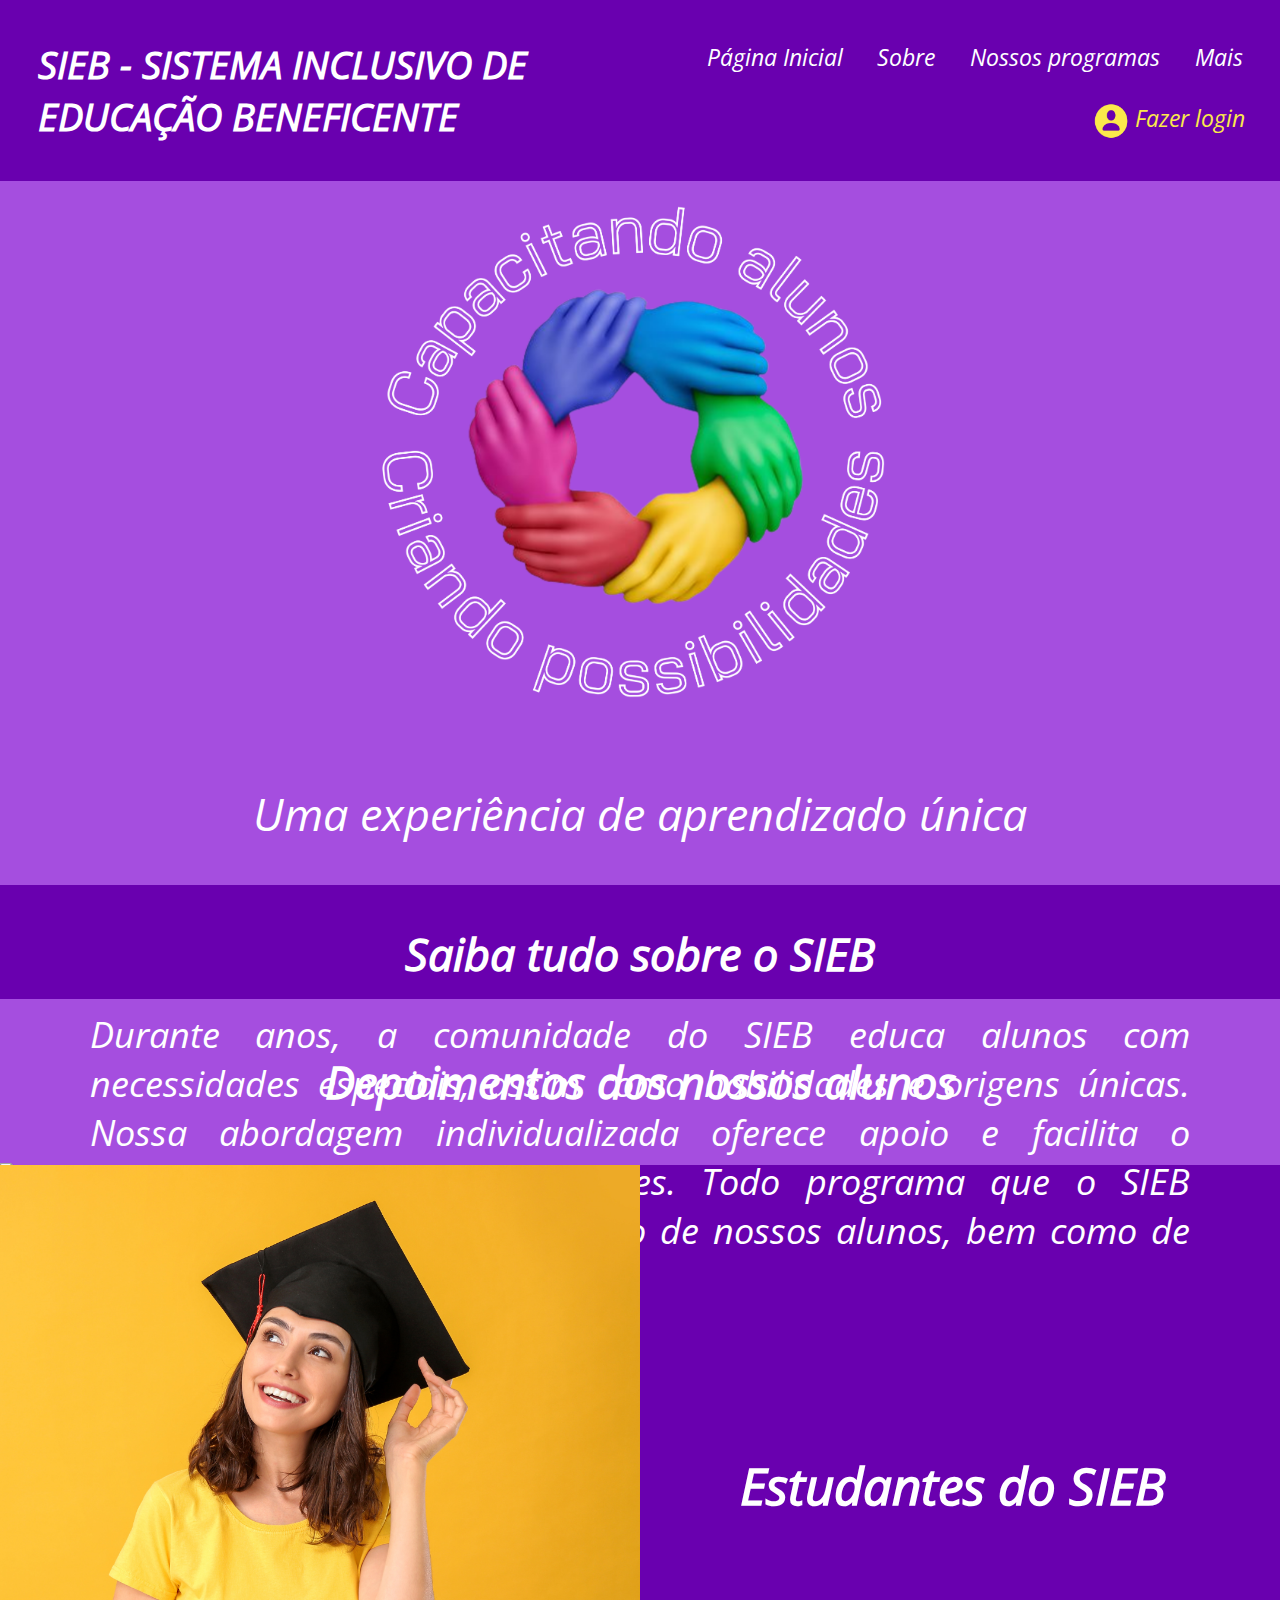
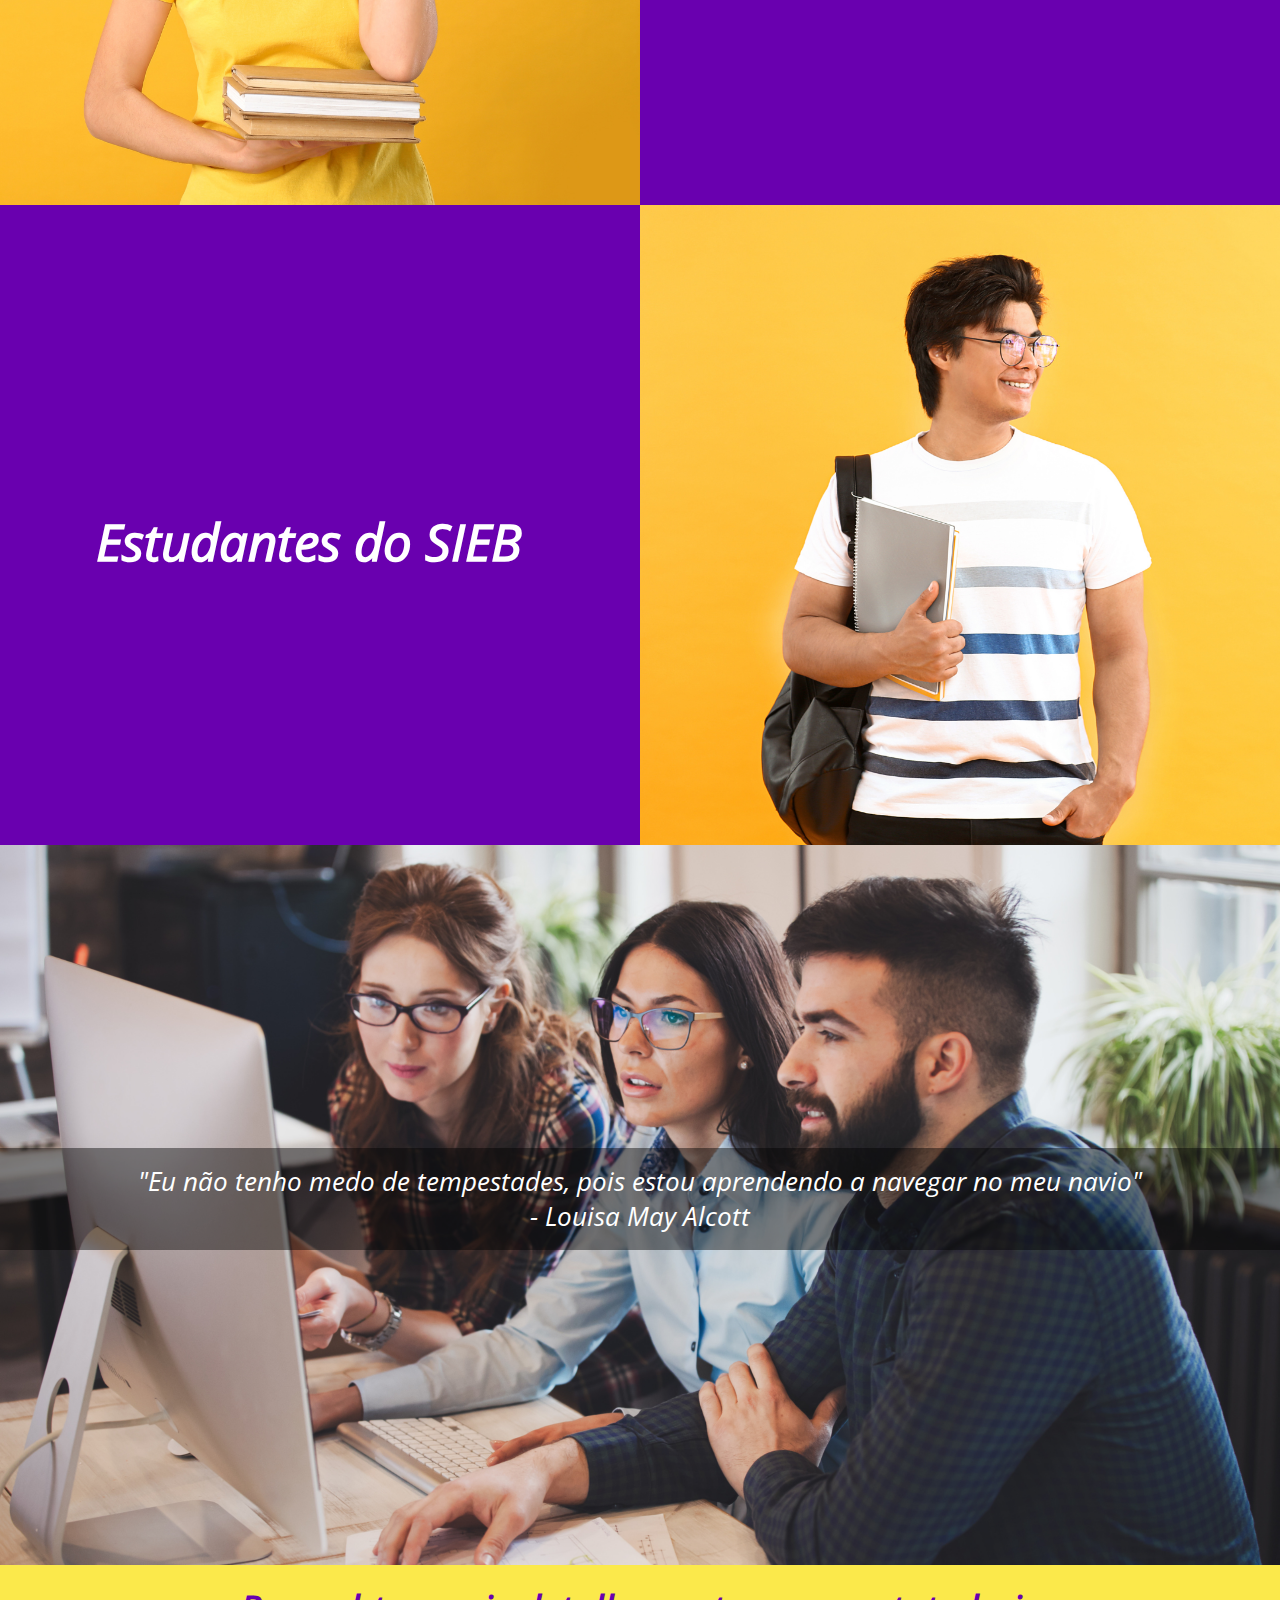
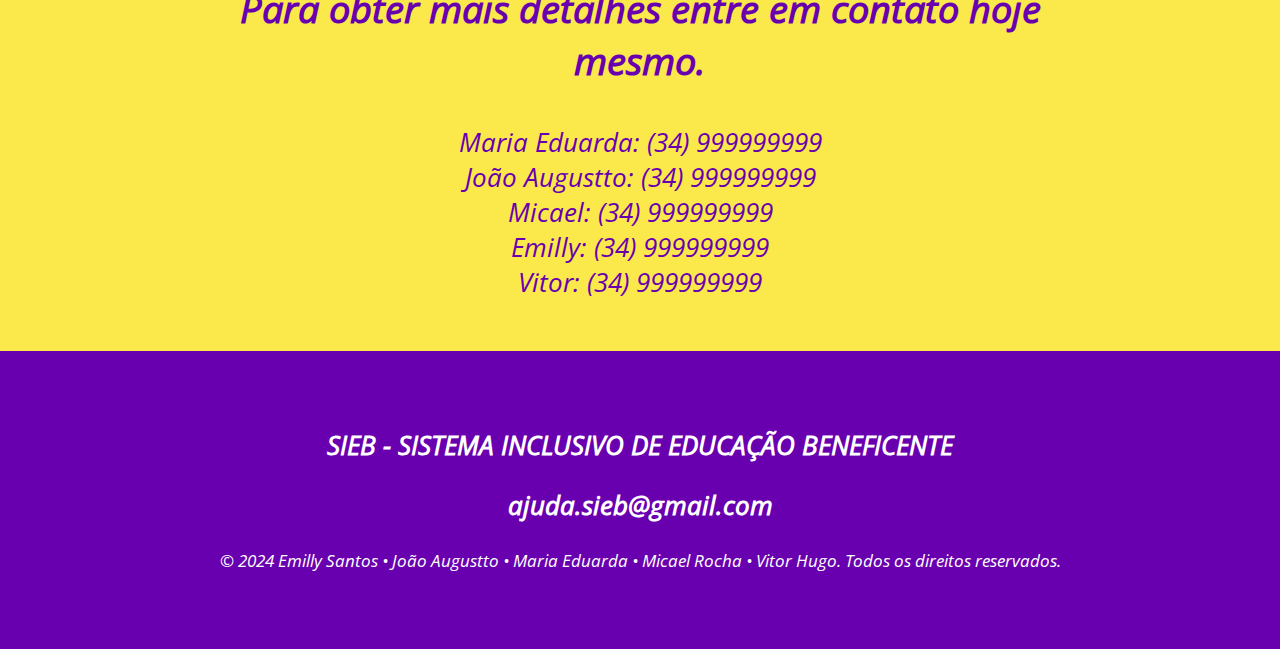
==== commit 3482c120: "Update index.html" ====
--- a/index.html
+++ b/index.html
@@ -1,3 +1,4 @@
+
 <!DOCTYPE html>
 <html lang="pt-BR">
 
@@ -18,14 +19,14 @@
                 <li><a href="index.html">Página Inicial</a></li>
                 <li><a href="sobre.html">Sobre</a></li>
                 <li><a href="nossos_programas.html">Nossos programas</a></li>
-                <li><a href="novidades.html">Novidades</a></li>
-                <li><a href="equipe.html">Equipe</a></li>
                 <li class="dropdown">
                     <a href="#" class="dropbtn">Mais</a>
                     <div class="dropdown-content">
                         <a href="#">Fórum</a>
                         <a href="membros.html">Membros</a>
                         <a href="contato.html">Contato</a>
+                        <a href="equipe.html">Equipe</a>
+                        <a href="novidades.html">Novidades</a>
                     </div>
                 </li>
             </ul>
@@ -34,6 +35,21 @@
                 <img src="imagens/Usuario.png" alt="Fazer login">
                 Fazer login
             </a>
+
+            <div class="menu_inicial">
+                <img src="/imagens/menu_icon.png" id="menu-icon">
+                <ul class="menu_inicial_content" id="menu_inicial_content_id">
+                    <li><a href="index.html">Página Inicial</a></li>
+                    <li><a href="sobre.html">Sobre</a></li>
+                    <li><a href="nossos_programas.html">Nossos programas</a></li>
+                    <li><a href="novidades.html">Novidades</a></li>
+                    <li><a href="equipe.html">Equipe</a></li>
+                    <li><a href="#">Fórum</a></li>
+                    <li><a href="membros.html">Membros</a></li>
+                    <li><a href="contato.html">Contato</a></li>
+                </ul>
+            </div>
+
         </nav>
     </header>
 
@@ -49,66 +65,64 @@
         </div>
     </div>
 
-
     <div id="faixa_inicial">
-        <a><img id="capa_inicial" src="imagens/capacitando.png" alt="Capacitando"></a>
-        <p id="capa_texto">Uma experiência de aprendizado única</p>
+        <img id="imagem_inicial" src="/imagens/capacitando.png" alt="SIEB">
+        <a id="texto_faixa_inicial"> <br>Uma experiência de aprendizado única </a>
     </div>
 
-    <div id="faixa_inicial2">
-        <h1 id="titulo_inicial">Saiba tudo sobre o SIEB</h1>
-        <p id="inicial_texto">Durante anos, a comunidade do SIEB educa alunos com necessidades especiais, assim como
+    <div id="faixa_resumo_inicial">
+        <h1 id="subtitulo_resumo_inicial">Saiba tudo sobre o SIEB</h1>
+        <p id="texto_resumo_inicial">Durante anos, a comunidade do SIEB educa alunos com necessidades especiais, assim como
             habilidades e origens únicas. Nossa abordagem individualizada oferece apoio e facilita o aproveitamento de
             oportunidades. Todo programa que o SIEB oferece melhora a vida e o futuro de nossos alunos, bem como de suas
             famílias.</p>
+
+        <div class="carrossel_inicial">
+            <div>                
+                <img class="carrossel_inicial_imagem" src="/imagens/carrossel1.png" alt="SIEB">
+            </div>
+            <div>
+                <img class="carrossel_inicial_imagem" src="imagens/carrossel2.png" alt="Imagem 2">
+            </div>
+            <div>
+                <img class="carrossel_inicial_imagem" src="imagens/carrossel3.png" alt="Imagem 3">
+            </div>
+        </div>
+        <div id="faixa_depoimento_inicial">
+            <p id="depoimentos_inicial">Depoimentos dos nossos alunos</p>
+        </div>
+        <div class="depoimentos">
+            <img id="depoimento_imagem_inicial1" src="imagens/teste1.png" alt="Depoimento1">
+            <p id="depoimento_frase_inicial1"> Estudantes do SIEB</p>
+            <img id="depoimento_imagem_inicial2" src="imagens/teste2.png" alt="Depoimento2">
+            <p id="depoimento_frase_inicial2"> Estudantes do SIEB</p>
+        </div>
+        <div>
+            <img id="imagem_citacao_inicial" src="imagens/frase_inicial.png" alt="Louisa May Alcott"> 
+            <p id="citacao_frase_inicial"> "Eu não tenho medo de tempestades, pois estou aprendendo a navegar no meu navio"<br> - Louisa May Alcott</p> 
+        </div>
+        <div id="nossos_contatos_inicial">
+            <p id="titulo_contatos_inicial">
+                Para obter mais detalhes entre em contato hoje mesmo.
+            </p>
+            <p id="numeros_inicial"> Maria Eduarda: (34) 999999999 <br>
+                João Augustto: (34) 999999999 <br>
+                Micael: (34) 999999999 <br>
+                Emilly: (34) 999999999 <br>
+                Vitor: (34) 999999999 <br>
+            </p>
+        </div>
+        <div id="rodape_inicial">
+            <h1 id="texto_rodape_inicial">SIEB - SISTEMA INCLUSIVO DE EDUCAÇÃO BENEFICENTE<br>
+                <p>ajuda.sieb@gmail.com</p>
+            </h1>
+            <p id="copyright_inicial">&copy; 2024 Emilly Santos &bull; João Augustto &bull; Maria Eduarda &bull; Micael Rocha
+                &bull; Vitor Hugo. Todos os direitos reservados.</p>
+        </div>
+        
     </div>
 
-    <div id="carousel_inicial">
-        <div class="slide_inicial">
-            <img src="imagens/carrossel1.png" alt="Imagem 1">
-        </div>
-        <div class="slide_inicial">
-            <img src="imagens/carrossel2.png" alt="Imagem 2">
-        </div>
-        <div class="slide_inicial">
-            <img src="imagens/carrossel3.png" alt="Imagem 3">
-        </div>
-    </div>
-
-    <div id="faixa_inicial3">
-        <p id="depoimentos_inicial">Depoimentos dos nossos alunos</p>
-    </div>
-
-    <div class="container2">
-        <img id="teste1_inicial" src="imagens/teste1.png" alt="Teste1">
-        <p id="subteste1_inicial"> Estudantes do SIEB</p>
-        <img id="teste2_inicial" src="imagens/teste2.png" alt="Teste2">
-        <p id="subteste2_inicial"> Estudantes do SIEB</p>
-    </div>
-
-    <div>
-        <img id="imagem_frase_inicial" src="imagens/frase_inicial.png" alt="Louisa May Alcott"> 
-        <p id="texto_frase_inicial"> "Eu não tenho medo de tempestades, pois estou aprendendo a navegar no meu navio"<br> - Louisa May Alcott</p> 
-    </div>
-
-    <div id="nossos_contatos_inicial">
-        <p id="titulo_contatos_inicial">
-            Para obter mais detalhes entre em contato hoje mesmo.
-        </p>
-        <p id="numeros_inicial"> Emilly: (34) 999999999 <br>
-            Maria Eduarda: (34) 999999999 <br>
-            João Augustto (34) 999999999 <br>
-            Vitor (34) 999999999 <br>
-            Micael (34) 999999999 <br>
-        </p>
-    </div>
-
-    <h1 id="rodape_inicial">SIEB - SISTEMA INCLUSIVO DE EDUCAÇÃO BENEFICENTE<br>
-        <p>ajuda.sieb@gmail.com</p>
-    </h1>
-    <p id="copyright_inicial">&copy; 2024 Emilly Santos &bull; João Augustto &bull; Maria Eduarda &bull; Micael Rocha
-        &bull; Vitor Hugo. Todos os direitos reservados.</p>
 
 </body>
 
-</html>+</html>
--- a/style.css
+++ b/style.css
@@ -9,128 +9,646 @@
     font-style: normal;
 }
 
-/* Estilo para o pop-up fazer login */
-.modal {
-    display: none;
-    /* Inicialmente invisível */
-    position: fixed;
-    /* Fixa na tela */
-    z-index: 1;
-    /* Empilha na frente de outros elementos */
-    left: 0;
-    top: 0;
-    width: 100%;
-    /* Cobrindo toda a largura da tela */
-    height: 100%;
-    /* Cobrindo toda a altura da tela */
-    overflow: auto;
-    /* Adiciona rolagem se o conteúdo exceder o tamanho da janela */
-    background-color: rgba(0, 0, 0, 0.4);
-    /* Fundo semitransparente */
-}
-
-/* Estilo para o conteúdo do pop-up fazer login */
-.modal-content {
-    background-color: rgb(105, 0, 175);
-    /* Cor de fundo */
-    margin: 15% auto;
-    /* Margem centralizada verticalmente e 15% do topo */
-    height: 15vw;
-    /* Altura fixa */
-    border: 0.02vw solid #FBE94B;
-    /* Borda */
-    width: 25vw;
-    /* Largura fixa */
-    border-radius: 0.4vw;
-    /* Cantos arredondados */
-    position: relative;
-    /* Posição relativa */
-}
-
-/* Estilo para o título dentro do pop-up fazer loign */
-#titulo_fazer_login {
-    text-align: center;
-    /* Alinhamento central */
-    font-family: 'Open Sans';
-    /* Fonte 'Open Sans' */
-    font-size: 2.2vw;
-    /* Tamanho da fonte */
-    color: #FBE94B;
-    /* Cor do texto */
-}
-
-/* Estilo para o contêiner dos campos de login */
-#input_login {
-    display: flex;
-    /* Modelo flexível */
-    justify-content: center;
-    /* Centraliza horizontalmente */
-    align-items: center;
-    /* Centraliza verticalmente */
-}
-
-/* Estilo para os campos de entrada dentro do contêiner de login */
-#input_login input {
-    margin: 0vw 0.5vw;
-    /* Espaço entre os inputs */
-    padding: 0.7vw;
-    /* Preenchimento interno */
-    width: 9.5vw;
-    /* Largura dos inputs */
-}
-
-/* Estilo para o botão de login */
-#botao_entrar {
-    display: block;
-    /* Bloco de nível */
-    margin: 1.5vw auto 0;
-    /* Margem superior e inferior auto para centralizar */
-    padding: 0.5vw 1vw;
-    /* Preenchimento */
-    color: rgb(105, 0, 175);
-    /* Cor do texto */
-    background-color: #FBE94B;
-    /* Cor de fundo */
-    border: none;
-    /* Sem borda */
-    border-radius: 0.3vw;
-    /* Cantos arredondados */
-    cursor: pointer;
-    /* Cursor ao passar */
-    font-weight: bold;
-    /* Peso da fonte */
-    font-size: 1vw;
-    /* Tamanho da fonte */
-}
-
-/* Estilo comum para os campos de usuário e senha */
-#username,
-#password {
-    border-radius: 5px;
-    /* Cantos arredondados */
-    border-style: none;
-
-}
-
-/* Estilo para o botão de fechar o pop-up fazer login */
-.close {
-    color: #fff;
-    /* Cor do texto */
-    cursor: pointer;
-    /* Cursor ao passar */
-}
-
-#close_login {
-    
-    position: absolute;
-    /* Posição absoluta */
-    top: 0vw;
-    /* Distância do topo */
-    right: 0.4vw;
-    /* Distância da direita */
-    font-size: 1.7vw;
-    /* Tamanho da fonte */
-}
+
+
+@media screen and (max-width: 500px) {
+
+    .modal {
+        display: none;
+        /* Inicialmente invisível */
+        position: fixed;
+        /* Fixa na tela */
+        z-index: 1;
+        /* Empilha na frente de outros elementos */
+        left: 0;
+        top: 0;
+        width: 100%;
+        /* Cobrindo toda a largura da tela */
+        height: 100%;
+        /* Cobrindo toda a altura da tela */
+        overflow: auto;
+        /* Adiciona rolagem se o conteúdo exceder o tamanho da janela */
+        background-color: rgba(0, 0, 0, 0.4);
+        /* Fundo semitransparente */
+    }
+    
+    /* Estilo para o conteúdo do pop-up fazer login */
+    .modal-content {
+        background-color: rgb(105, 0, 175);
+        /* Cor de fundo */
+        margin: 15% auto;
+        /* Margem centralizada verticalmente e 15% do topo */
+        height: 45vw;
+        /* Altura fixa */
+        border: 0.02vw solid #FBE94B;
+        /* Borda */
+        width: 70vw;
+        /* Largura fixa */
+        border-radius: 0.4vw;
+        /* Cantos arredondados */
+        position: relative;
+        /* Posição relativa */
+    }
+    
+    /* Estilo para o título dentro do pop-up fazer loign */
+    #titulo_fazer_login {
+        text-align: center;
+        /* Alinhamento central */
+        font-family: 'Open Sans';
+        /* Fonte 'Open Sans' */
+        font-size: 6vw;
+        /* Tamanho da fonte */
+        color: #FBE94B;
+        /* Cor do texto */
+    }
+    
+    /* Estilo para o contêiner dos campos de login */
+    #input_login {
+        display: flex;
+        /* Modelo flexível */
+        justify-content: center;
+        /* Centraliza horizontalmente */
+        align-items: center;
+        /* Centraliza verticalmente */
+    }
+    
+    /* Estilo para os campos de entrada dentro do contêiner de login */
+    #input_login input {
+        margin: 0vw 0.5vw;
+        /* Espaço entre os inputs */
+        padding: 1.7vw;
+        /* Preenchimento interno */
+        width: 30.5vw;
+        /* Largura dos inputs */
+    }
+    
+    /* Estilo para o botão de login */
+    #botao_entrar {
+        display: block;
+        /* Bloco de nível */
+        margin: 4vw auto 0;
+        /* Margem superior e inferior auto para centralizar */
+        padding: 3vw 4vw;
+        /* Preenchimento */
+        color: rgb(105, 0, 175);
+        /* Cor do texto */
+        background-color: #FBE94B;
+        /* Cor de fundo */
+        border: none;
+        /* Sem borda */
+        border-radius: 0.7vw;
+        /* Cantos arredondados */
+        cursor: pointer;
+        /* Cursor ao passar */
+        font-weight: bold;
+        /* Peso da fonte */
+        font-size: 4vw;
+        /* Tamanho da fonte */
+    }
+    
+    /* Estilo comum para os campos de usuário e senha */
+    #username,
+    #password {
+        border-radius: 5px;
+        /* Cantos arredondados */
+        border-style: none;
+    
+    }
+    
+    /* Estilo para o botão de fechar o pop-up fazer login */
+    .close {
+        color: #fff;
+        /* Cor do texto */
+        cursor: pointer;
+        /* Cursor ao passar */
+    }
+    
+    #close_login {
+        
+        position: absolute;
+        /* Posição absoluta */
+        top: -2.2vw;
+        /* Distância do topo */
+        right: 1vw;
+        /* Distância da direita */
+        font-size: 8vw;
+        /* Tamanho da fonte */
+    }
+
+
+    body {
+        font-family: 'Open Sans';
+        margin: 0;
+        /* Margem zero */
+        padding: 0;
+        /* Preenchimento zero */
+        background-color: rgb(105, 0, 175);
+        /* Cor de fundo */
+    }
+
+    /* Estilo para o cabeçalho */
+    header {
+        background-color: rgb(105, 0, 175);
+        /* Cor de fundo */
+        color: #fff;
+        /* Cor do texto */
+        padding: 2vw;
+        /* Preenchimento interno */
+        text-align: left;
+        /* Alinhamento do texto */
+    }
+
+    /* Estilo para o título de nível 1 */
+    h1 {
+        font-size: 5vw;
+        /* Tamanho da fonte */
+        margin: 0;
+        /* Margem zero */
+    }
+
+        /* Estilo para a navegação */
+    nav ul {
+        position: absolute;
+        /* Posição absoluta */
+        top: 4vw;
+        /* Distância do topo */
+        right: 1vw;
+        /* Distância da direita */
+        text-align: right;
+        /* Alinhamento do texto */
+        list-style-type: none;
+        /* Remove marcadores de lista */
+        margin: 0;
+        /* Margem zero */
+        padding: 0;
+        /* Preenchimento zero */
+        display: none;
+    }
+
+    /* Estilo para os itens de lista na navegação */
+    nav ul li {
+        display: inline-block;
+        /* Exibição em linha */
+
+    }
+
+    /* Estilo para os links na navegação */
+    nav a {
+        text-decoration: none;
+        /* Sem decoração de texto */
+    }
+    
+    /* Estilo para o link de login */
+    #login-link {
+        position: absolute;
+        /* Posição absoluta */
+        right: 2.7vw;
+        /* Distância da direita */
+        text-decoration: none;
+        /* Sem decoração de texto */
+        color: #FBE94B;
+        /* Cor do texto */
+        top: 14.5vw;
+        font-size: 4vw;
+    }
+
+    /* Estilo para a imagem dentro do link de login */
+    #login-link img {
+        width: 4vw;
+        /* Largura da imagem */
+        height: 4.2vw;
+        /* Altura da imagem */
+        vertical-align: middle;
+        /* Alinhamento vertical */
+    }
+
+    .menu_inicial
+    {
+        display: inline-block;
+    }
+
+    .menu_inicial_content
+    {
+        display: none;
+        background-color: #CA99EB;
+        box-shadow: 0vw 2vw 8vw 1vw rgba(0,0,0,0.4);
+        height: auto;
+        width: 60vw;
+        /* Preenchimento */
+        list-style-type: none;
+        z-index: 1;
+        text-align: center;
+    }
+
+    .menu_inicial_content li 
+    {
+        margin: 5vw;
+        margin-bottom: 10vw;
+    }
+
+    .menu_inicial_content li a 
+    {
+        color: #FBE94B;
+        font-size: 7vw;
+        text-align: center;
+    }
+
+    .menu_inicial:hover .menu_inicial_content
+    {
+        display:list-item;
+    }
+
+    #menu-icon
+    {
+        position: absolute;
+        width: 16vw;
+        height: 16vw;
+        top: 1VW;
+        right: 2.4vw;
+    }
+
+}
+
+@media screen and (min-width: 501px) and (max-width: 768px)
+{
+
+    .modal {
+        display: none;
+        /* Inicialmente invisível */
+        position: fixed;
+        /* Fixa na tela */
+        z-index: 1;
+        /* Empilha na frente de outros elementos */
+        left: 0;
+        top: 0;
+        width: 100%;
+        /* Cobrindo toda a largura da tela */
+        height: 100%;
+        /* Cobrindo toda a altura da tela */
+        overflow: auto;
+        /* Adiciona rolagem se o conteúdo exceder o tamanho da janela */
+        background-color: rgba(0, 0, 0, 0.4);
+        /* Fundo semitransparente */
+    }
+    
+    /* Estilo para o conteúdo do pop-up fazer login */
+    .modal-content {
+        background-color: rgb(105, 0, 175);
+        /* Cor de fundo */
+        margin: 15% auto;
+        /* Margem centralizada verticalmente e 15% do topo */
+        height: 40vw;
+        /* Altura fixa */
+        border: 0.02vw solid #FBE94B;
+        /* Borda */
+        width: 70vw;
+        /* Largura fixa */
+        border-radius: 0.4vw;
+        /* Cantos arredondados */
+        position: relative;
+        /* Posição relativa */
+    }
+    
+    /* Estilo para o título dentro do pop-up fazer loign */
+    #titulo_fazer_login {
+        text-align: center;
+        /* Alinhamento central */
+        font-family: 'Open Sans';
+        /* Fonte 'Open Sans' */
+        font-size: 6vw;
+        /* Tamanho da fonte */
+        color: #FBE94B;
+        /* Cor do texto */
+    }
+    
+    /* Estilo para o contêiner dos campos de login */
+    #input_login {
+        display: flex;
+        /* Modelo flexível */
+        justify-content: center;
+        /* Centraliza horizontalmente */
+        align-items: center;
+        /* Centraliza verticalmente */
+    }
+    
+    /* Estilo para os campos de entrada dentro do contêiner de login */
+    #input_login input {
+        margin: 0vw 0.5vw;
+        /* Espaço entre os inputs */
+        padding: 1.7vw;
+        /* Preenchimento interno */
+        width: 30.5vw;
+        /* Largura dos inputs */
+    }
+    
+    /* Estilo para o botão de login */
+    #botao_entrar {
+        display: block;
+        /* Bloco de nível */
+        margin: 4vw auto 0;
+        /* Margem superior e inferior auto para centralizar */
+        padding: 2vw 2vw;
+        /* Preenchimento */
+        color: rgb(105, 0, 175);
+        /* Cor do texto */
+        background-color: #FBE94B;
+        /* Cor de fundo */
+        border: none;
+        /* Sem borda */
+        border-radius: 0.7vw;
+        /* Cantos arredondados */
+        cursor: pointer;
+        /* Cursor ao passar */
+        font-weight: bold;
+        /* Peso da fonte */
+        font-size: 3.5vw;
+        /* Tamanho da fonte */
+    }
+    
+    /* Estilo comum para os campos de usuário e senha */
+    #username,
+    #password {
+        border-radius: 5px;
+        /* Cantos arredondados */
+        border-style: none;
+    
+    }
+    
+    /* Estilo para o botão de fechar o pop-up fazer login */
+    .close {
+        color: #fff;
+        /* Cor do texto */
+        cursor: pointer;
+        /* Cursor ao passar */
+    }
+    
+    #close_login {
+        
+        position: absolute;
+        /* Posição absoluta */
+        top: -2.2vw;
+        /* Distância do topo */
+        right: 0.5vw;
+        /* Distância da direita */
+        font-size: 6vw;
+        /* Tamanho da fonte */
+    }
+
+
+    body {
+        font-family: 'Open Sans';
+        margin: 0;
+        /* Margem zero */
+        padding: 0;
+        /* Preenchimento zero */
+        background-color: rgb(105, 0, 175);
+        /* Cor de fundo */
+    }
+    /* Estilo para o cabeçalho */
+    header {
+        background-color: rgb(105, 0, 175);
+        /* Cor de fundo */
+        color: #fff;
+        /* Cor do texto */
+        padding: 2vw;
+        /* Preenchimento interno */
+        text-align: left;
+        /* Alinhamento do texto */
+    }
+
+    /* Estilo para o título de nível 1 */
+    h1 {
+        font-size: 5vw;
+        /* Tamanho da fonte */
+        margin: 0;
+        /* Margem zero */
+    }
+
+    /* Estilo para a navegação */
+    nav ul {
+        position: absolute;
+        /* Posição absoluta */
+        top: 4vw;
+        /* Distância do topo */
+        right: 1vw;
+        /* Distância da direita */
+        text-align: right;
+        /* Alinhamento do texto */
+        list-style-type: none;
+        /* Remove marcadores de lista */
+        margin: 0;
+        /* Margem zero */
+        padding: 0;
+        /* Preenchimento zero */
+        display: none;
+    }
+
+    /* Estilo para os itens de lista na navegação */
+    nav ul li {
+        display: inline-block;
+        /* Exibição em linha */
+
+    }
+
+    /* Estilo para os links na navegação */
+    nav a {
+        text-decoration: none;
+        /* Sem decoração de texto */
+    }
+
+    /* Estilo para o link de login */
+    #login-link {
+        position: absolute;
+        /* Posição absoluta */
+        right: 2.7vw;
+        /* Distância da direita */
+        text-decoration: none;
+        /* Sem decoração de texto */
+        color: #FBE94B;
+        /* Cor do texto */
+        top: 13vw;
+        font-size: 4vw;
+    }
+
+    /* Estilo para a imagem dentro do link de login */
+    #login-link img {
+        width: 4vw;
+        /* Largura da imagem */
+        height: 4.2vw;
+        /* Altura da imagem */
+        vertical-align: middle;
+        /* Alinhamento vertical */
+    }
+
+    .menu_inicial
+    {
+        display: inline-block;
+    }
+
+    .menu_inicial_content
+    {
+        display: none;
+        background-color: #CA99EB;
+        box-shadow: 0vw 2vw 8vw 1vw rgba(0,0,0,0.4);
+        height: auto;
+        width: 40vw;
+        /* Preenchimento */
+        list-style-type: none;
+        z-index: 1;
+        text-align: center;
+    }
+
+    .menu_inicial_content li 
+    {
+        margin: 4vw;
+        margin-bottom: 8vw;
+    }
+
+    .menu_inicial_content li a 
+    {
+        color: #FBE94B;
+        font-size: 4.5vw;        
+    }
+
+    .menu_inicial:hover .menu_inicial_content
+    {
+        display:list-item;
+    }
+
+    #menu-icon
+    {
+        position: absolute;
+        width: 16vw;
+        height: 16vw;
+        top: 0.5VW;
+        right: 2.4vw;
+    }
+
+}
+
+@media screen and (min-width: 769px) and (max-width: 1000px)
+{
+    .modal {
+        display: none;
+        /* Inicialmente invisível */
+        position: fixed;
+        /* Fixa na tela */
+        z-index: 1;
+        /* Empilha na frente de outros elementos */
+        left: 0;
+        top: 0;
+        width: 100%;
+        /* Cobrindo toda a largura da tela */
+        height: 100%;
+        /* Cobrindo toda a altura da tela */
+        overflow: auto;
+        /* Adiciona rolagem se o conteúdo exceder o tamanho da janela */
+        background-color: rgba(0, 0, 0, 0.4);
+        /* Fundo semitransparente */
+    }
+    
+    /* Estilo para o conteúdo do pop-up fazer login */
+    .modal-content {
+        background-color: rgb(105, 0, 175);
+        /* Cor de fundo */
+        margin: 15% auto;
+        /* Margem centralizada verticalmente e 15% do topo */
+        height: 30vw;
+        /* Altura fixa */
+        border: 0.02vw solid #FBE94B;
+        /* Borda */
+        width: 70vw;
+        /* Largura fixa */
+        border-radius: 0.4vw;
+        /* Cantos arredondados */
+        position: relative;
+        /* Posição relativa */
+    }
+    
+    /* Estilo para o título dentro do pop-up fazer loign */
+    #titulo_fazer_login {
+        text-align: center;
+        /* Alinhamento central */
+        font-family: 'Open Sans';
+        /* Fonte 'Open Sans' */
+        font-size: 4vw;
+        /* Tamanho da fonte */
+        color: #FBE94B;
+        /* Cor do texto */
+    }
+    
+    /* Estilo para o contêiner dos campos de login */
+    #input_login {
+        display: flex;
+        /* Modelo flexível */
+        justify-content: center;
+        /* Centraliza horizontalmente */
+        align-items: center;
+        /* Centraliza verticalmente */
+    }
+    
+    /* Estilo para os campos de entrada dentro do contêiner de login */
+    #input_login input {
+        margin: 0vw 0.5vw;
+        /* Espaço entre os inputs */
+        padding: 1.4vw;
+        /* Preenchimento interno */
+        width: 30.5vw;
+        /* Largura dos inputs */
+    }
+    
+    /* Estilo para o botão de login */
+    #botao_entrar {
+        display: block;
+        /* Bloco de nível */
+        margin: 4vw auto 0;
+        /* Margem superior e inferior auto para centralizar */
+        padding: 1.3vw 1.5vw;
+        /* Preenchimento */
+        color: rgb(105, 0, 175);
+        /* Cor do texto */
+        background-color: #FBE94B;
+        /* Cor de fundo */
+        border: none;
+        /* Sem borda */
+        border-radius: 0.7vw;
+        /* Cantos arredondados */
+        cursor: pointer;
+        /* Cursor ao passar */
+        font-weight: bold;
+        /* Peso da fonte */
+        font-size: 3vw;
+        /* Tamanho da fonte */
+    }
+    
+    /* Estilo comum para os campos de usuário e senha */
+    #username,
+    #password {
+        border-radius: 5px;
+        /* Cantos arredondados */
+        border-style: none;
+    
+    }
+    
+    /* Estilo para o botão de fechar o pop-up fazer login */
+    .close {
+        color: #fff;
+        /* Cor do texto */
+        cursor: pointer;
+        /* Cursor ao passar */
+    }
+    
+    #close_login {
+        
+        position: absolute;
+        /* Posição absoluta */
+        top: -1.8vw;
+        /* Distância do topo */
+        right: 0.5vw;
+        /* Distância da direita */
+        font-size: 4.5vw;
+        /* Tamanho da fonte */
+    }
 
 /* Estilo geral para o corpo da página */
 body {
@@ -149,7 +667,7 @@
     /* Cor de fundo */
     color: #fff;
     /* Cor do texto */
-    padding: 1.5vw;
+    padding: 4vw;
     /* Preenchimento interno */
     text-align: left;
     /* Alinhamento do texto */
@@ -157,17 +675,18 @@
 
 /* Estilo para o título de nível 1 */
 h1 {
-    font-size: 1.6vw;
+    font-size: 3vw;
     /* Tamanho da fonte */
     margin: 0;
     /* Margem zero */
+    max-width: 50%;
 }
 
 /* Estilo para a navegação */
 nav ul {
     position: absolute;
     /* Posição absoluta */
-    top: 1.8vw;
+    top: 4vw;
     /* Distância do topo */
     right: 1vw;
     /* Distância da direita */
@@ -192,7 +711,7 @@
     padding: 0 0.7vw;
     /* Mantém o preenchimento ao redor do texto do link */
     margin-right: 1vw;
-    font-size: 1vw;
+    font-size: 2vw;
 }
 
 
@@ -263,73 +782,131 @@
     /* Sem decoração de texto */
     color: #FBE94B;
     /* Cor do texto */
-    top: 4.3vw;
-    font-size: 1vw;
+    top: 8vw;
+    font-size: 1.7vw;
 }
 
 /* Estilo para a imagem dentro do link de login */
 #login-link img {
-    width: 1.5vw;
+    width: 3vw;
     /* Largura da imagem */
-    height: 1.5vw;
+    height: 3vw;
     /* Altura da imagem */
     vertical-align: middle;
     /* Alinhamento vertical */
 }
 
-@media screen and (max-width: 768px) {
-
-
-
+.menu_inicial
+{
+    display: none;
+}
+}
+
+@media screen and (min-width: 1001px)
+{
+    .modal {
+        display: none;
+        /* Inicialmente invisível */
+        position: fixed;
+        /* Fixa na tela */
+        z-index: 1;
+        /* Empilha na frente de outros elementos */
+        left: 0;
+        top: 0;
+        width: 100%;
+        /* Cobrindo toda a largura da tela */
+        height: 100%;
+        /* Cobrindo toda a altura da tela */
+        overflow: auto;
+        /* Adiciona rolagem se o conteúdo exceder o tamanho da janela */
+        background-color: rgba(0, 0, 0, 0.4);
+        /* Fundo semitransparente */
+    }
+    
     /* Estilo para o conteúdo do pop-up fazer login */
     .modal-content {
+        background-color: rgb(105, 0, 175);
+        /* Cor de fundo */
         margin: 15% auto;
         /* Margem centralizada verticalmente e 15% do topo */
-        height: 25vw;
+        height: 30vw;
         /* Altura fixa */
-        width: 40vw;
+        border: 0.2vw solid #FBE94B;
+        /* Borda */
+        width: 55vw;
         /* Largura fixa */
         border-radius: 0.4vw;
         /* Cantos arredondados */
-    }
-
+        position: relative;
+        /* Posição relativa */
+    }
+    
     /* Estilo para o título dentro do pop-up fazer loign */
     #titulo_fazer_login {
-        font-size: 3.5vw;
+        text-align: center;
+        /* Alinhamento central */
+        font-family: 'Open Sans';
+        /* Fonte 'Open Sans' */
+        font-size: 4vw;
         /* Tamanho da fonte */
-    }
-
+        color: #FBE94B;
+        /* Cor do texto */
+    }
+    
+    /* Estilo para o contêiner dos campos de login */
+    #input_login {
+        display: flex;
+        /* Modelo flexível */
+        justify-content: center;
+        /* Centraliza horizontalmente */
+        align-items: center;
+        /* Centraliza verticalmente */
+    }
+    
     /* Estilo para os campos de entrada dentro do contêiner de login */
     #input_login input {
         margin: 0vw 0.5vw;
         /* Espaço entre os inputs */
-        padding: 0.7vw;
+        padding: 1.4vw;
         /* Preenchimento interno */
-        width: 15vw;
+        width: 20vw;
         /* Largura dos inputs */
     }
-
+    
     /* Estilo para o botão de login */
     #botao_entrar {
-        margin: 1.5vw auto 0;
+        display: block;
+        /* Bloco de nível */
+        margin: 4vw auto 0;
         /* Margem superior e inferior auto para centralizar */
-        padding: 0.5vw 1vw;
+        padding: 1vw 1.6vw;
         /* Preenchimento */
-        border-radius: 0.3vw;
+        color: rgb(105, 0, 175);
+        /* Cor do texto */
+        background-color: #FBE94B;
+        /* Cor de fundo */
+        border: none;
+        /* Sem borda */
+        border-radius: 0.7vw;
         /* Cantos arredondados */
+        cursor: pointer;
+        /* Cursor ao passar */
+        font-weight: bold;
+        /* Peso da fonte */
         font-size: 2vw;
         /* Tamanho da fonte */
     }
-
+    
     /* Estilo comum para os campos de usuário e senha */
     #username,
     #password {
         border-radius: 5px;
         /* Cantos arredondados */
         border-style: none;
-
-    }
-
+        font-size: 1.5vw;
+    
+    }
+    
     /* Estilo para o botão de fechar o pop-up fazer login */
     .close {
         color: #fff;
@@ -337,505 +914,910 @@
         cursor: pointer;
         /* Cursor ao passar */
     }
-
+    
     #close_login {
         
         position: absolute;
         /* Posição absoluta */
-        top: 0vw;
+        top: -1.3vw;
         /* Distância do topo */
-        right: 1vw;
+        right: 0.5vw;
         /* Distância da direita */
-        font-size: 3vw;
+        font-size: 4.5vw;
         /* Tamanho da fonte */
     }
 
-
-    /* Estilo para o cabeçalho */
-    header {
-        background-color: rgb(105, 0, 175);
-        /* Cor de fundo */
-        color: #fff;
-        /* Cor do texto */
-        padding: 5vw;
-        /* Preenchimento interno */
-        text-align: left;
-        /* Alinhamento do texto */
-    }
-
-    /* Estilo para o título de nível 1 */
-    h1 {
-        font-size: 2.6vw;
-        /* Tamanho da fonte */
-        margin: 0;
-        /* Margem zero */
-    }
-
-    /* Estilo para a navegação */
-    nav ul {
-        position: absolute;
-        /* Posição absoluta */
-        top: 3vw;
-        /* Distância do topo */
-        right: 1vw;
-        /* Distância da direita */
-        max-width: 55vw;
-        text-align: right;
-        /* Alinhamento do texto */
-        list-style-type: none;
-        /* Remove marcadores de lista */
-        margin: 0;
-        /* Margem zero */
-        padding: 0;
-        /* Preenchimento zero */
-    }
-
-    /* Estilo para os itens de lista na navegação */
-    nav ul li {
-        display: inline-block;
-        /* Exibição em linha */
-
-    }
-
-    nav ul li a {
-        padding: 0 0.7vw;
-        /* Mantém o preenchimento ao redor do texto do link */
-        margin-right: 1vw;
-        font-size: 2.5vw;
-    }
-
-
-    /* Estilo para os links na navegação */
-    nav a {
-        text-decoration: none;
-        /* Sem decoração de texto */
-        color: #fff;
-        /* Cor do texto */
-    }
-
-    /* Estilo para os itens de lista de navegação com dropdown */
-    nav ul li.dropdown {
+/* Estilo geral para o corpo da página */
+body {
+    font-family: 'Open Sans';
+    margin: 0;
+    /* Margem zero */
+    padding: 0;
+    /* Preenchimento zero */
+    background-color: rgb(105, 0, 175);
+    /* Cor de fundo */
+}
+
+/* Estilo para o cabeçalho */
+header {
+    background-color: rgb(105, 0, 175);
+    /* Cor de fundo */
+    color: #fff;
+    /* Cor do texto */
+    padding: 3vw;
+    /* Preenchimento interno */
+    text-align: left;
+    /* Alinhamento do texto */
+}
+
+/* Estilo para o título de nível 1 */
+h1 {
+    font-size: 3vw;
+    /* Tamanho da fonte */
+    margin: 0;
+    /* Margem zero */
+    max-width: 50%;
+}
+
+/* Estilo para a navegação */
+nav ul {
+    position: absolute;
+    /* Posição absoluta */
+    top: 3.2vw;
+    /* Distância do topo */
+    right: 1.2vw;
+    /* Distância da direita */
+    text-align: right;
+    /* Alinhamento do texto */
+    list-style-type: none;
+    /* Remove marcadores de lista */
+    margin: 0;
+    /* Margem zero */
+    padding: 0;
+    /* Preenchimento zero */
+}
+
+/* Estilo para os itens de lista na navegação */
+nav ul li {
+    display: inline-block;
+    /* Exibição em linha */
+
+}
+
+nav ul li a {
+    padding: 0 0.7vw;
+    /* Mantém o preenchimento ao redor do texto do link */
+    margin-right: 1vw;
+    font-size: 1.8vw;
+}
+
+
+/* Estilo para os links na navegação */
+nav a {
+    text-decoration: none;
+    /* Sem decoração de texto */
+    color: #fff;
+    /* Cor do texto */
+}
+
+/* Estilo para os itens de lista de navegação com dropdown */
+nav ul li.dropdown {
+    position: relative;
+    /* Posição relativa */
+    display: inline-block;
+    /* Exibição em bloco */
+}
+
+/* Estilo para o conteúdo do dropdown */
+nav .dropdown-content {
+    display: none;
+    /* Inicialmente oculto */
+    position: absolute;
+    /* Posição absoluta */
+    background-color: rgb(202, 153, 235);
+    /* Cor de fundo */
+    box-shadow: 0vw 0.4vw 0.6vw 0vw rgba(0, 0, 0, 0.2);
+    /* Sombra */
+    z-index: 1;
+    /* Empilhamento */
+    right: -1.2vw;
+}
+
+/* Estilo para os links no conteúdo do dropdown */
+nav .dropdown-content a {
+    color: #FBE94B;
+    /* Cor do texto */
+    padding: 0.5vw 1vw;
+    /* Preenchimento */
+    display: block;
+    /* Exibição em bloco */
+    text-decoration: none;
+    /* Sem decoração de texto */
+    text-align: center;
+    /* Alinhamento do texto */
+}
+
+/* Estilo para os links no conteúdo do dropdown quando hover */
+nav .dropdown-content a:hover {
+    background-color: rgb(73, 0, 122);
+    /* Cor de fundo ao passar o mouse */
+}
+
+/* Exibe o conteúdo do dropdown quando o item de lista é hover */
+nav li.dropdown:hover .dropdown-content {
+    display: block;
+    /* Exibe o conteúdo do dropdown */
+}
+
+/* Estilo para o link de login */
+#login-link {
+    position: absolute;
+    /* Posição absoluta */
+    right: 2.7vw;
+    /* Distância da direita */
+    text-decoration: none;
+    /* Sem decoração de texto */
+    color: #FBE94B;
+    /* Cor do texto */
+    top: 8vw;
+    font-size: 1.8vw;
+}
+
+/* Estilo para a imagem dentro do link de login */
+#login-link img {
+    width: 2.8vw;
+    /* Largura da imagem */
+    height: 2.8vw;
+    /* Altura da imagem */
+    vertical-align: middle;
+    /* Alinhamento vertical */
+}
+
+.menu_inicial
+{
+    display: none;
+}
+}
+
+/* Geral */
+
+
+
+
+/* Página Inicial */
+
+@media screen and (max-width: 500px) {
+    
+    #faixa_inicial{
+        background-color: #A54EDF;
+        width: 100%;
+        height: 80vw;
+        text-align: center;
+        overflow: hidden;
+    }
+    
+    #imagem_inicial{
+        width: 70vw;
+        height: 70vw;
+        margin-top: -6vw;
+    }
+    
+    #texto_faixa_inicial{
+        color: white;
+        font-family: 'Open Sans';
+        font-size: 5vw;
+    }
+
+    #faixa_resumo_inicial{
+        width: 100%;
+        height: 65vw;
+        background-color: #6900AF;
         position: relative;
-        /* Posição relativa */
-        display: inline-block;
-        /* Exibição em bloco */
-    }
-
-    /* Estilo para o conteúdo do dropdown */
-    nav .dropdown-content {
-        display: none;
-        /* Inicialmente oculto */
-        position: absolute;
-        /* Posição absoluta */
-        background-color: rgb(202, 153, 235);
-        /* Cor de fundo */
-        box-shadow: 0vw 0.4vw 0.6vw 0vw rgba(0, 0, 0, 0.2);
-        /* Sombra */
-        z-index: 1;
-        /* Empilhamento */
-        right: -1vw;
-    }
-
-    /* Estilo para os links no conteúdo do dropdown */
-    nav .dropdown-content a {
-        color: #FBE94B;
-        /* Cor do texto */
-        padding: 0.5vw 1vw;
-        /* Preenchimento */
-        display: block;
-        /* Exibição em bloco */
-        text-decoration: none;
-        /* Sem decoração de texto */
-        text-align: center;
-        /* Alinhamento do texto */
-    }
-
-    /* Estilo para os links no conteúdo do dropdown quando hover */
-    nav .dropdown-content a:hover {
-        background-color: rgb(73, 0, 122);
-        /* Cor de fundo ao passar o mouse */
-    }
-
-    /* Exibe o conteúdo do dropdown quando o item de lista é hover */
-    nav li.dropdown:hover .dropdown-content {
-        display: block;
-        /* Exibe o conteúdo do dropdown */
-    }
-
-    /* Estilo para o link de login */
-    #login-link {
-        position: absolute;
-        /* Posição absoluta */
-        right: 2.7vw;
-        /* Distância da direita */
-        text-decoration: none;
-        /* Sem decoração de texto */
-        color: #FBE94B;
-        /* Cor do texto */
-        top: 13vw;
-        font-size: 2.5vw;
-    }
-
-    /* Estilo para a imagem dentro do link de login */
-    #login-link img {
-        width: 2.5vw;
-        /* Largura da imagem */
-        height: 2.5vw;
-        /* Altura da imagem */
-        vertical-align: middle;
-        /* Alinhamento vertical */
-    }
-
-}
-
-/* Geral */
-
-
-
-
-/* Página Inicial */
-
-#capa_inicial {
-    width: 50vw;
-    height: 50vw;
-    display: block;
-    margin: auto;
-    position: relative;
-    top: -80px;
-}
-
-#capa_texto {
-    color: white;
-    font-size: 2vw;
-    font-family: 'Open Sans';
-    text-align: center;
-    position: relative;
-    top: -150px;
-}
-
-#faixa_inicial {
+    }
+
+    #subtitulo_resumo_inicial{
+        font-size: 6vw;
+        text-align: center;
+        color: white;
+        margin-top: 6vw;
+    }
+
+    #texto_resumo_inicial{
+        font-size: 5vw;
+        color: white;
+        text-align: justify;
+        margin: 6vw;
+    }
+
+    .carrossel_inicial{
+        margin-top: -18vw;
+        margin-bottom: -18vw;
+    }
+
+    .carrossel_inicial_imagem
+    {
+        width: 100%;
+        height: 80vw;
+    }
+
+    #faixa_depoimento_inicial{
     background-color: #A54EDF;
-    height: 95vh;
-    width: 100%;
-}
-
-#faixa_inicial2 {
-    background-color: #6900AF;
-    height: auto;
-    width: 100%;
-    padding: 40px 0;
-}
-
-#titulo_inicial {
-    color: white;
-    text-align: center;
-    font-family: 'Open Sans';
-    font-size: 3.5vw;
-    margin-top: 40px;
-}
-
-#inicial_texto {
-    color: white;
-    font-size: 1.3vw;
-    font-family: 'Open Sans';
-    text-align: justify;
-    max-width: 90%;
-    /* Limita a largura máxima a 90% do contêiner pai */
-    margin-left: auto;
-    /* Margem à esquerda automática */
-    margin-right: auto;
-    /* Margem à direita automática */
-    padding: 0 5vw;
-    /* Adiciona preenchimento responsivo */
-    margin-bottom: -11vw;
-}
-
-#carousel_inicial {
-    width: 100%;
-    height: auto;
-    overflow: hidden;
-    margin-bottom: -12.4vw;
-}
-
-.slide_inicial {
-    display: none;
-}
-
-.slide_inicial img {
-    width: 100%;
-    height: auto;
-}
-
-#faixa_inicial3 {
-    background-color: #A54EDF;
-    height: 400px;
+    height: 20vw;
     /* Ajuste conforme necessário */
     width: 100%;
     display: flex;
     justify-content: center;
     align-items: center;
-}
-
-#depoimentos_inicial {
-    font-family: 'Open Sans';
-    font-size: 3.5vw;
-    color: white;
-    font-weight: bold;
-}
-
-#teste1_inicial {
-    width: 50%;
-    height: auto;
-    /* Alterado para 'auto' para manter a proporção da imagem */
-    /* Adicionado para permitir que os elementos fiquem lado a lado */
-    vertical-align: middle;
-    /* Adicionado para alinhar verticalmente com o texto */
-}
-
-#teste2_inicial {
-    width: 50%;
-    height: auto;
-    /* Alterado para 'auto' para manter a proporção da imagem */
-    float: right;
-}
-
-.container2 {
-    height: auto;
-    padding: 0px 0;
-}
-
-#subteste1_inicial {
-    font-family: 'Open Sans';
-    font-size: 3.5vw;
+    }
+
+    #depoimentos_inicial {
+        font-family: 'Open Sans';
+        font-size: 5vw;
+        color: white;
+        font-weight: bold;
+    }
+
+    #depoimento_imagem_inicial1{
+        width: 50%;
+        height: auto;
+        /* Alterado para 'auto' para manter a proporção da imagem */
+        /* Adicionado para permitir que os elementos fiquem lado a lado */
+        vertical-align: middle;
+        /* Adicionado para alinhar verticalmente com o texto */
+    }
+
+    #depoimento_imagem_inicial2{
+        width: 50%;
+        height: auto;
+        /* Alterado para 'auto' para manter a proporção da imagem */
+        float: right;
+        vertical-align: middle;
+    }
+
+    #depoimento_frase_inicial1{
+    font-family: 'Open Sans';
+    font-size: 4vw;
     font-weight: bold;
     color: white;
     display: inline-block;
     /* Adicionado para permitir que os elementos fiquem lado a lado */
     vertical-align: middle;
     /* Adicionado para alinhar verticalmente com a imagem */
-    margin-left: 50px;
-}
-
-#subteste2_inicial {
-    font-family: 'Open Sans';
-    font-size: 3.5vw;
+    margin-left: 7.5vw;
+    }
+
+    #depoimento_frase_inicial2{
+    font-family: 'Open Sans';
+    font-size: 4vw;
     font-weight: bold;
     color: white;
-    text-align: right;
-    position: relative;
-    bottom: -220px;
-    right: 50px;
-}
-
-
-#imagem_frase_inicial {
-    width: 100%;
-    height: auto;
-}
-
-#texto_frase_inicial {
-    position: relative;
-    text-align: center;
-    z-index: 1;
-    top: -35vw;
-    color: white;
-    font-family: 'Open Sans';
-    font-size: 2vw;
-
-    background-color: rgba(0, 0, 0, 0.432);
-    padding: 1rem 2rem;
-    /* Adicionado preenchimento */
-}
-
-#nossos_contatos_inicial {
-    height: auto;
-    width: 100%;
-    background-color: #FBE94B;
-    position: relative;
-    top: -126px;
-    padding: 40px 0;
-    /* Adicionado preenchimento */
-}
-
-#titulo_contatos_inicial {
-    font-family: 'Open Sans';
-    font-weight: bold;
-    font-size: 3vw;
-    text-align: center;
-    color: #6900AF;
-}
-
-#numeros_inicial {
-    font-family: 'Open Sans';
-    font-size: 1.5vw;
-    text-align: center;
-    color: #6900AF;
-}
-
-#rodape_inicial {
-    margin-top: 5vw;
-    font-size: 1.5vw;
-    text-align: center;
-    color: white;
-    position: relative;
-    margin-bottom: 2vw;
-    bottom: 0px;
-    top: -85px;
-}
-
-#copyright_inicial {
-    font-size: 1vw;
-    color: white;
-    text-align: center;
-    position: relative;
-    bottom: 0px;
-    margin-bottom: 3vw;
-    top: -50px;
-}
-
-@media screen and (max-width: 768px) {
-
-    #capa_inicial {
-        width: 50vw;
-        height: 50vw;
-        top: -4vw;
-    }
-    
-    #capa_texto {
-        font-size: 3vw;
-        top: -10vw;
-    }
-    
-    #faixa_inicial {
-        background-color: #A54EDF;
-        height: 38vh;
-        width: 100%;
-    }
-    
-    #faixa_inicial2 {
-        padding: 2vw 0;
-    }
-    
-    #titulo_inicial {
-        color: white;
-        text-align: center;
-        font-family: 'Open Sans';
-        font-size: 3.5vw;
-        margin-top: 1vw;
-    }
-    
-    #inicial_texto {
-        font-size: 3.3vw;
-        max-width: 70%;
-        /* Limita a largura máxima a 70% do contêiner pai */
-        padding: 0 5vw;
-        /* Adiciona preenchimento responsivo */
-    }
-    
-    #carousel_inicial {
+    display: inline-block;
+    /* Adicionado para permitir que os elementos fiquem lado a lado */
+    vertical-align: middle;
+    /* Adicionado para alinhar verticalmente com a imagem */
+    margin-left: 7.5vw;
+    margin-top: 25vw;
+    }
+
+    #imagem_citacao_inicial{
         width: 100%;
         height: auto;
+    }
+
+    #citacao_frase_inicial {
+        position: relative;
+        text-align: center;
+        z-index: 1;
+        top: -43vw;
+        color: white;
+        font-family: 'Open Sans';
+        font-size: 3.5vw;
+    
+        background-color: rgba(0, 0, 0, 0.432);
+        padding: 1rem 2rem;
+        /* Adicionado preenchimento */
+    }
+
+    #nossos_contatos_inicial {
+        height: auto;
+        width: 100%;
+        background-color: #FBE94B;
+        padding: 2vw 0;
+        /* Adicionado preenchimento */
+        margin-top: -40vw;
+    }
+
+    #titulo_contatos_inicial {
+        font-family: 'Open Sans';
+        font-weight: bold;
+        font-size: 5vw;
+        text-align: center;
+        color: #6900AF;
+        margin: 10vw;
+    }
+    
+    #numeros_inicial {
+        font-family: 'Open Sans';
+        font-size: 3.5vw;
+        text-align: center;
+        color: #6900AF;
+    }
+    
+    #rodape_inicial {
+        padding: 2vw 0;
+    }
+
+    #texto_rodape_inicial{
+        font-family: 'Open Sans';
+        color: white;
+        text-align: center;
+        font-size: 3.2vw;
+        margin-top: 4vw;
+    }
+    
+    #copyright_inicial {
+        font-size: 2vw;
+        color: white;
+        text-align: center;
+        position: relative;
+        top: -1vw;
+        margin: 3vw;
+    }
+
+
+
+}
+
+@media screen and (min-width: 501px) and (max-width: 768px)
+{
+    
+    #faixa_inicial{
+        background-color: #A54EDF;
+        width: 100%;
+        height: 80vw;
+        text-align: center;
         overflow: hidden;
-        margin-bottom: -13vw;
-    }
-    
-    .slide_inicial {
-        display: none;
-    }
-    
-    .slide_inicial img {
+    }
+    
+    #imagem_inicial{
+        width: 70vw;
+        height: 70vw;
+        margin-top: -6vw;
+    }
+    
+    #texto_faixa_inicial{
+        color: white;
+        font-family: 'Open Sans';
+        font-size: 5vw;
+    }
+
+    #faixa_resumo_inicial{
         width: 100%;
-        height: auto;
-    }
-    
-    #faixa_inicial3 {
-        height: 20vw;
-        /* Ajuste conforme necessário */
+        height: 65vw;
+        background-color: #6900AF;
+        position: relative;
+    }
+
+    #subtitulo_resumo_inicial{
+        font-size: 6vw;
+        text-align: center;
+        color: white;
+        margin-top: 7vw;
+    }
+
+    #texto_resumo_inicial{
+        font-size: 4vw;
+        color: white;
+        text-align: justify;
+        margin: 7vw;
+    }
+
+    .carrossel_inicial{
+        margin-top: -18vw;
+        margin-bottom: -18vw;
+    }
+
+    .carrossel_inicial_imagem
+    {
         width: 100%;
-    }
-    
+        height: 80vw;
+    }
+
+    #faixa_depoimento_inicial{
+    background-color: #A54EDF;
+    height: 20vw;
+    /* Ajuste conforme necessário */
+    width: 100%;
+    display: flex;
+    justify-content: center;
+    align-items: center;
+    }
+
     #depoimentos_inicial {
-        font-size: 4.5vw;
-    }
-    
-    #teste1_inicial {
+        font-family: 'Open Sans';
+        font-size: 5vw;
+        color: white;
+        font-weight: bold;
+    }
+
+    #depoimento_imagem_inicial1{
         width: 50%;
         height: auto;
-    }
-    
-    #teste2_inicial {
+        /* Alterado para 'auto' para manter a proporção da imagem */
+        /* Adicionado para permitir que os elementos fiquem lado a lado */
+        vertical-align: middle;
+        /* Adicionado para alinhar verticalmente com o texto */
+    }
+
+    #depoimento_imagem_inicial2{
         width: 50%;
         height: auto;
         /* Alterado para 'auto' para manter a proporção da imagem */
         float: right;
-    }
-    
-    .container2 {
-        height: auto;
-        padding: 0px 0;
-    }
-    
-    #subteste1_inicial {
-        font-size: 3.5vw;
-        margin-left: 50px;
-    }
-    
-    #subteste2_inicial {
-        font-size: 3.5vw;
-        bottom: -19vw;
-        right: 8vw;
-    }
-    
-    
-    #imagem_frase_inicial {
+        vertical-align: middle;
+    }
+
+    #depoimento_frase_inicial1{
+    font-family: 'Open Sans';
+    font-size: 4vw;
+    font-weight: bold;
+    color: white;
+    display: inline-block;
+    /* Adicionado para permitir que os elementos fiquem lado a lado */
+    vertical-align: middle;
+    /* Adicionado para alinhar verticalmente com a imagem */
+    margin-left: 7.5vw;
+    }
+
+    #depoimento_frase_inicial2{
+    font-family: 'Open Sans';
+    font-size: 4vw;
+    font-weight: bold;
+    color: white;
+    display: inline-block;
+    /* Adicionado para permitir que os elementos fiquem lado a lado */
+    vertical-align: middle;
+    /* Adicionado para alinhar verticalmente com a imagem */
+    margin-left: 7.5vw;
+    margin-top: 23.5vw;
+    }
+
+    #imagem_citacao_inicial{
         width: 100%;
         height: auto;
     }
-    
-    #texto_frase_inicial {
-        top: -36vw;
-        font-size: 2.3vw;
+
+    #citacao_frase_inicial {
+        position: relative;
+        text-align: center;
+        z-index: 1;
+        top: -43vw;
+        color: white;
+        font-family: 'Open Sans';
+        font-size: 3.5vw;
     
         background-color: rgba(0, 0, 0, 0.432);
         padding: 1rem 2rem;
         /* Adicionado preenchimento */
     }
-    
+
     #nossos_contatos_inicial {
         height: auto;
         width: 100%;
-        top: -21vw;
-        padding: 10vw 0;
+        background-color: #FBE94B;
+        padding: 2vw 0;
         /* Adicionado preenchimento */
-    }
-    
+        margin-top: -29vw;
+    }
+
     #titulo_contatos_inicial {
+        font-family: 'Open Sans';
+        font-weight: bold;
         font-size: 4vw;
+        text-align: center;
+        color: #6900AF;
+        max-width: 70vw;
+        margin-left: 15vw;
     }
     
     #numeros_inicial {
-        font-size: 2.5vw;
+        font-family: 'Open Sans';
+        font-size: 3vw;
+        text-align: center;
+        color: #6900AF;
     }
     
     #rodape_inicial {
-        margin-top: 5vw;
+        padding: 2vw 0;
+    }
+
+    #texto_rodape_inicial{
+        font-family: 'Open Sans';
+        color: white;
+        text-align: center;
         font-size: 3vw;
-        margin-bottom: 2vw;
-        bottom: 0vw;
-        top: -13vw;
+        margin-top: 4vw;
     }
     
     #copyright_inicial {
-        font-size: 1.8vw;
-        bottom: 0px;
-        margin-bottom: 3vw;
-        top: -10vw;
-    }
-
+        font-size: 2vw;
+        color: white;
+        text-align: center;
+        position: relative;
+        top: -1vw;
+        margin: 3vw;
+    }
+
+
+}
+
+@media screen and (min-width: 769px) and (max-width: 1000px) {
+    #faixa_inicial{
+        background-color: #A54EDF;
+        width: 100%;
+        height: 55vw;
+        text-align: center;
+        overflow: hidden;
+    }
+    
+    #imagem_inicial{
+        width: 50vw;
+        height: 50vw;
+        margin-top: -4vw;
+    }
+    
+    #texto_faixa_inicial{
+        color: white;
+        font-family: 'Open Sans';
+        font-size: 4vw;
+        margin-bottom: 4vw;
+    }
+
+    #faixa_resumo_inicial{
+        width: 100%;
+        height: 65vw;
+        background-color: #6900AF;
+        position: relative;
+    }
+
+    #subtitulo_resumo_inicial{
+        font-size: 5vw;
+        text-align: center;
+        color: white;
+        margin-top: 3vw;
+        max-width: 100%;
+    }
+
+    #texto_resumo_inicial{
+        font-size: 4vw;
+        color: white;
+        text-align: justify;
+        margin: 7vw;
+        margin-top: 2vw;
+    }
+
+    .carrossel_inicial{
+        margin-top: -18vw;
+        margin-bottom: -18vw;
+    }
+
+    .carrossel_inicial_imagem
+    {
+        width: 100%;
+        height: 80vw;
+    }
+
+    #faixa_depoimento_inicial{
+    background-color: #A54EDF;
+    height: 20vw;
+    /* Ajuste conforme necessário */
+    width: 100%;
+    display: flex;
+    justify-content: center;
+    align-items: center;
+    }
+
+    #depoimentos_inicial {
+        font-family: 'Open Sans';
+        font-size: 5vw;
+        color: white;
+        font-weight: bold;
+    }
+
+    #depoimento_imagem_inicial1{
+        width: 50%;
+        height: auto;
+        /* Alterado para 'auto' para manter a proporção da imagem */
+        /* Adicionado para permitir que os elementos fiquem lado a lado */
+        vertical-align: middle;
+        /* Adicionado para alinhar verticalmente com o texto */
+    }
+
+    #depoimento_imagem_inicial2{
+        width: 50%;
+        height: auto;
+        /* Alterado para 'auto' para manter a proporção da imagem */
+        float: right;
+        vertical-align: middle;
+    }
+
+    #depoimento_frase_inicial1{
+    font-family: 'Open Sans';
+    font-size: 4vw;
+    font-weight: bold;
+    color: white;
+    display: inline-block;
+    /* Adicionado para permitir que os elementos fiquem lado a lado */
+    vertical-align: middle;
+    /* Adicionado para alinhar verticalmente com a imagem */
+    margin-left: 7.5vw;
+    }
+
+    #depoimento_frase_inicial2{
+    font-family: 'Open Sans';
+    font-size: 4vw;
+    font-weight: bold;
+    color: white;
+    display: inline-block;
+    /* Adicionado para permitir que os elementos fiquem lado a lado */
+    vertical-align: middle;
+    /* Adicionado para alinhar verticalmente com a imagem */
+    margin-left: 7.5vw;
+    margin-top: 23.5vw;
+    }
+
+    #imagem_citacao_inicial{
+        width: 100%;
+        height: auto;
+    }
+
+    #citacao_frase_inicial {
+        position: relative;
+        text-align: center;
+        z-index: 1;
+        top: -43vw;
+        color: white;
+        font-family: 'Open Sans';
+        font-size: 3.5vw;
+    
+        background-color: rgba(0, 0, 0, 0.432);
+        padding: 1rem 2rem;
+        /* Adicionado preenchimento */
+    }
+
+    #nossos_contatos_inicial {
+        height: auto;
+        width: 100%;
+        background-color: #FBE94B;
+        padding: 2vw 0;
+        /* Adicionado preenchimento */
+        margin-top: -29vw;
+    }
+
+    #titulo_contatos_inicial {
+        font-family: 'Open Sans';
+        font-weight: bold;
+        font-size: 4vw;
+        text-align: center;
+        color: #6900AF;
+        max-width: 70vw;
+        margin-left: 15vw;
+    }
+    
+    #numeros_inicial {
+        font-family: 'Open Sans';
+        font-size: 3vw;
+        text-align: center;
+        color: #6900AF;
+    }
+    
+    #rodape_inicial {
+        padding: 2vw 0;
+    }
+
+    #texto_rodape_inicial{
+        font-family: 'Open Sans';
+        color: white;
+        text-align: center;
+        font-size: 3vw;
+        margin-top: 4vw;
+        max-width: 100%;
+    }
+    
+    #copyright_inicial {
+        font-size: 2vw;
+        color: white;
+        text-align: center;
+        position: relative;
+        top: -1vw;
+        margin: 3vw;
+    }
+}
+
+@media screen and (min-width: 1000px) {
+    #faixa_inicial{
+        background-color: #A54EDF;
+        width: 100%;
+        height: 55vw;
+        text-align: center;
+        overflow: hidden;
+    }
+    
+    #imagem_inicial{
+        width: 50vw;
+        height: 50vw;
+        margin-top: -4vw;
+    }
+    
+    #texto_faixa_inicial{
+        color: white;
+        font-family: 'Open Sans';
+        font-size: 3.5vw;
+        margin-bottom: 4vw;
+    }
+
+    #faixa_resumo_inicial{
+        width: 100%;
+        height: 65vw;
+        background-color: #6900AF;
+        position: relative;
+    }
+
+    #subtitulo_resumo_inicial{
+        font-size: 3.5vw;
+        text-align: center;
+        color: white;
+        margin-top: 3vw;
+        max-width: 100%;
+    }
+
+    #texto_resumo_inicial{
+        font-size: 2.8vw;
+        color: white;
+        text-align: justify;
+        margin: 7vw;
+        margin-top: 2vw;
+    }
+
+    .carrossel_inicial{
+        margin-top: -18vw;
+        margin-bottom: -18vw;
+    }
+
+    .carrossel_inicial_imagem
+    {
+        width: 100%;
+        height: 80vw;
+    }
+
+    #faixa_depoimento_inicial{
+    background-color: #A54EDF;
+    height: 13vw;
+    /* Ajuste conforme necessário */
+    width: 100%;
+    display: flex;
+    justify-content: center;
+    align-items: center;
+    }
+
+    #depoimentos_inicial {
+        font-family: 'Open Sans';
+        font-size: 3.5vw;
+        color: white;
+        font-weight: bold;
+    }
+
+    #depoimento_imagem_inicial1{
+        width: 50%;
+        height: auto;
+        /* Alterado para 'auto' para manter a proporção da imagem */
+        /* Adicionado para permitir que os elementos fiquem lado a lado */
+        vertical-align: middle;
+        /* Adicionado para alinhar verticalmente com o texto */
+    }
+
+    #depoimento_imagem_inicial2{
+        width: 50%;
+        height: auto;
+        /* Alterado para 'auto' para manter a proporção da imagem */
+        float: right;
+        vertical-align: middle;
+    }
+
+    #depoimento_frase_inicial1{
+    font-family: 'Open Sans';
+    font-size: 4vw;
+    font-weight: bold;
+    color: white;
+    display: inline-block;
+    /* Adicionado para permitir que os elementos fiquem lado a lado */
+    vertical-align: middle;
+    /* Adicionado para alinhar verticalmente com a imagem */
+    margin-left: 7.5vw;
+    }
+
+    #depoimento_frase_inicial2{
+    font-family: 'Open Sans';
+    font-size: 4vw;
+    font-weight: bold;
+    color: white;
+    display: inline-block;
+    /* Adicionado para permitir que os elementos fiquem lado a lado */
+    vertical-align: middle;
+    /* Adicionado para alinhar verticalmente com a imagem */
+    margin-left: 7.5vw;
+    margin-top: 23.5vw;
+    }
+
+    #imagem_citacao_inicial{
+        width: 100%;
+        height: auto;
+    }
+
+    #citacao_frase_inicial {
+        position: relative;
+        text-align: center;
+        z-index: 1;
+        top: -35vw;
+        color: white;
+        font-family: 'Open Sans';
+        font-size: 2vw;
+    
+        background-color: rgba(0, 0, 0, 0.432);
+        padding: 1rem 2rem;
+        /* Adicionado preenchimento */
+    }
+
+    #nossos_contatos_inicial {
+        height: auto;
+        width: 100%;
+        background-color: #FBE94B;
+        padding: 2vw 0;
+        /* Adicionado preenchimento */
+        margin-top: -16vw;
+    }
+
+    #titulo_contatos_inicial {
+        font-family: 'Open Sans';
+        font-weight: bold;
+        font-size: 3vw;
+        text-align: center;
+        color: #6900AF;
+        max-width: 70vw;
+        margin-left: 15vw;
+    }
+    
+    #numeros_inicial {
+        font-family: 'Open Sans';
+        font-size: 2vw;
+        text-align: center;
+        color: #6900AF;
+    }
+    
+    #rodape_inicial {
+        padding: 2vw 0;
+    }
+
+    #texto_rodape_inicial{
+        font-family: 'Open Sans';
+        color: white;
+        text-align: center;
+        font-size: 2vw;
+        margin-top: 4vw;
+        max-width: 100%;
+    }
+    
+    #copyright_inicial {
+        font-size: 1.3vw;
+        color: white;
+        text-align: center;
+        position: relative;
+        top: -1vw;
+        margin: 3vw;
+    }
 }
 
 /* Página Inicial */
-
 
 /* Pagina sobre */
 
@@ -1640,4 +2622,4 @@
     font-size: 18px;
 }
 
-/* Fim da Página de Equipe */+/* Fim da Página de Equipe */
